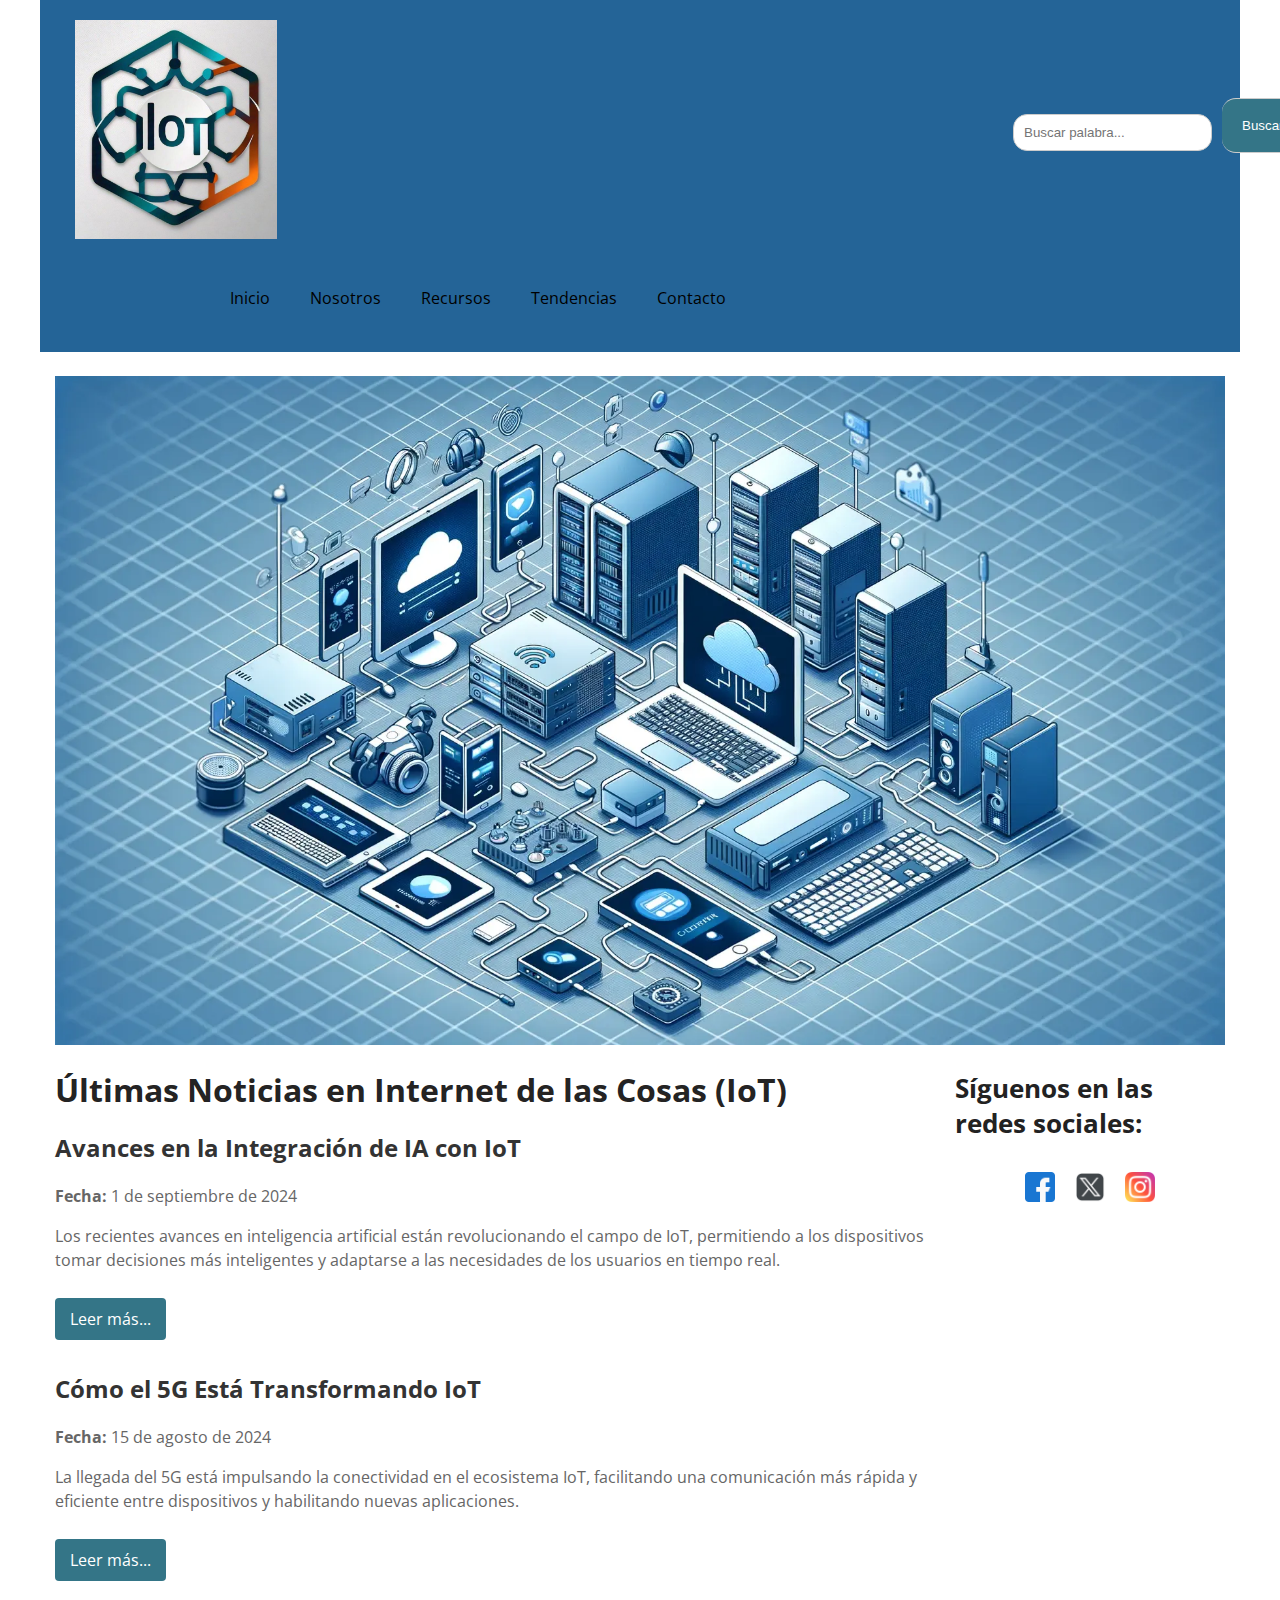
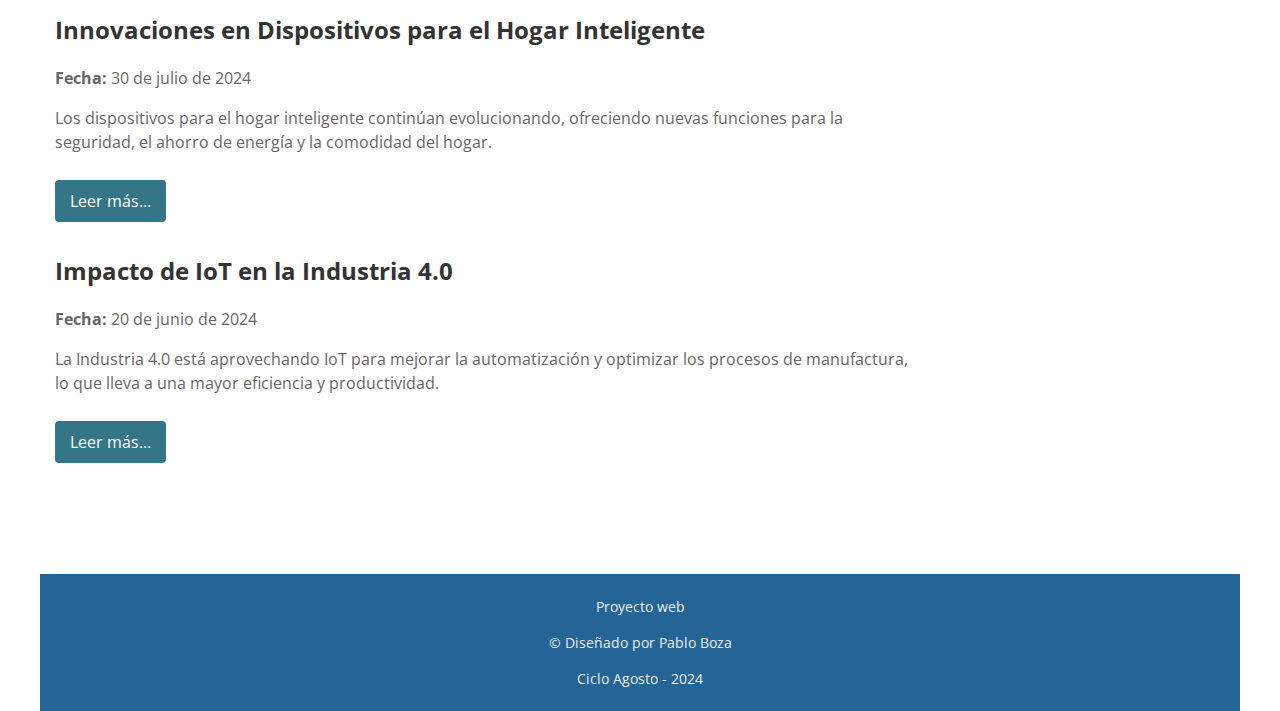
==== tendencia.html @ c2a7af03 "a" ====
<!DOCTYPE html>
<html lang="es">
<head>
    <meta charset="UTF-8">
    <meta name="viewport" content="width=device-width, initial-scale=1.0">
    <title>Proyecto Web</title>
    <link rel="stylesheet" href="css/estilosWeb.css">
    <link rel="stylesheet" type="text/css" href="css/edgrid.css">
</head>
<body class="tendencia-pagina">
    <header class="ed-container">
        <div class="ed-item web-20">
            <a><img src="imagenes/logo_iot.jpeg" alt="Logo IoT"/></a>
        </div>
        <div class="ed-item web-20">
            <form class="search-form">
                <input type="text" name="search" placeholder="Buscar palabra...">
                <button type="submit">Buscar</button>
            </form>
        </div>
        <div class="ed-item web-60">
            <nav>
                <ul class="ed-menu web-horizontal web-main-end">
                    <li><a href="index.html">Inicio</a></li>
                    <li><a href="nosotros.html">Nosotros</a></li>
                    <li><a href="#">Recursos</a>
                        <ul class="ed-menu web-vertical">
                            <li><a href="tecnologias.html">Tecnologías relacionadas</a></li>
                            <li><a href="videos.html">Videos</a></li>
                            <li><a href="informacion.html">Información</a></li>
                        </ul>
                    </li>
                    <li><a href="tendencia.html">Tendencias</a></li>
                    <li><a href="contacto.html">Contacto</a></li>
                </ul>
            </nav>
        </div>
    </header>
    <div id="banner" class="ed-container">
        <div class="ed-item">
            <img src="imagenes/img_iot.jpg" alt="Noticias de IoT">
        </div>
    </div>
    <div class="ed-container">
        <main class="ed-item web-75">
            <h1>Últimas Noticias en Internet de las Cosas (IoT)</h1>

            <article class="noticia">
                <h2>Avances en la Integración de IA con IoT</h2>
                <p><strong>Fecha:</strong> 1 de septiembre de 2024</p>
                <p>Los recientes avances en inteligencia artificial están revolucionando el campo de IoT, permitiendo a los dispositivos tomar decisiones más inteligentes y adaptarse a las necesidades de los usuarios en tiempo real.</p>
                <a href="https://www.forbes.com/sites/moorinsights/2024/08/19/ai-is-iots-killer-app/" target="_blank">Leer más...</a>
            </article>

            <article class="noticia">
                <h2>Cómo el 5G Está Transformando IoT</h2>
                <p><strong>Fecha:</strong> 15 de agosto de 2024</p>
                <p>La llegada del 5G está impulsando la conectividad en el ecosistema IoT, facilitando una comunicación más rápida y eficiente entre dispositivos y habilitando nuevas aplicaciones.</p>
                <a href="https://www.techradar.com/pro/iot-is-set-to-push-5g-connections-into-the-billions" target="_blank">Leer más...</a>
            </article>

            <article class="noticia">
                <h2>Innovaciones en Dispositivos para el Hogar Inteligente</h2>
                <p><strong>Fecha:</strong> 30 de julio de 2024</p>
                <p>Los dispositivos para el hogar inteligente continúan evolucionando, ofreciendo nuevas funciones para la seguridad, el ahorro de energía y la comodidad del hogar.</p>
                <a href="https://www.cnet.com/tech/smart-home/" target="_blank">Leer más...</a>
            </article>

            <article class="noticia">
                <h2>Impacto de IoT en la Industria 4.0</h2>
                <p><strong>Fecha:</strong> 20 de junio de 2024</p>
                <p>La Industria 4.0 está aprovechando IoT para mejorar la automatización y optimizar los procesos de manufactura, lo que lleva a una mayor eficiencia y productividad.</p>
                <a href="https://www.industryweek.com/technology-and-iiot/article/21160497/how-iot-is-driving-industry-40" target="_blank">Leer más...</a>
            </article>

        </main>
        <aside class="ed-item web-25">
            <div class="contenedor-red-social">
                <h2>Síguenos en las redes sociales:</h2>
                <div class="iconos">
                    <a href="https://es-la.facebook.com/" target="_blank">
                        <img src="imagenes/facebook.png" alt="Facebook" class="icono-red-social">
                    </a>
                    <a href="https://twitter.com/" target="_blank">
                        <img src="imagenes/twitter.png" alt="Twitter" class="icono-red-social">
                    </a>
                    <a href="https://www.instagram.com/" target="_blank">
                        <img src="imagenes/instagram.png" alt="Instagram" class="icono-red-social">
                    </a>
                </div>
            </div>
        </aside>
    </div>
    <br>
    <footer class="ed-container">
        <div class="contenido-footer">
            <p>Proyecto web</p>
            <p>&copy; Diseñado por Pablo Boza</p>
            <p>Ciclo Agosto - 2024</p>
        </div>
    </footer>
</body>
</html>
---- css/estilosWeb.css ----
header {
    display: flex;
    justify-content: space-between; /* Distribuye el espacio entre los elementos */
    align-items: center; /* Alinea los elementos verticalmente al centro */
    padding: 20px;
    background: #246497;
    box-sizing: border-box;
    gap: 20px; /* Espacio entre los elementos */
}

/* Área del logo */
header .logo {
    flex: 1; /* Ocupa un espacio proporcional */
}

/* Estilo para la barra de búsqueda */
.search-form {
    display: flex;
    align-items: center;
    width: 100%;
    max-width: 800px; /* Máximo ancho del formulario */
    margin: 0 auto; /* Centra el formulario */
    padding: 0 10px; /* Espacio horizontal interno */
    box-sizing: border-box; /* Incluye padding y border en el tamaño total */
    gap: 10px; /* Espacio entre el campo de búsqueda y el botón */
}

.search-form input[type="text"] {
    flex: 1; /* El campo de texto ocupa el espacio disponible */
    padding: 10px;
    border: 1px solid #ccc;
    border-radius: 14px; /* Bordes redondeados a la izquierda */
    box-sizing: border-box; /* Incluye padding en el tamaño total */
}

.search-form button {
    padding: 10px 20px;
    border: 1px solid #ccc;
    border-left: none; /* Elimina el borde izquierdo para conectar con el input */
    border-radius: 14px; /* Bordes redondeados a la derecha */
    background-color: #347587;
    color: white;
    cursor: pointer;
    box-sizing: border-box; /* Incluye padding en el tamaño total */
}

/* Hover y foco para el botón */
.search-form button:hover,
.search-form button:focus {
    background-color: #213950;
}

/* Área del menú */
header .ed-menu {
    display: flex;
    gap: 10px;
    list-style: none;
    margin: 0;
    padding: 0;
    flex: 1; /* Ocupa un espacio proporcional */
}

/* Estilos para los elementos del menú */
header .ed-menu a {
    padding: 10px 15px;
    text-decoration: none;
    color: #000;
}

header .ed-menu a:hover {
    background: #213950;
    color: #fff;
    transition: all 0.5s ease;
}


nav ul.ed-menu {
    padding-left: 14px;  /* Ajusta según sea necesario */
    margin-left: 0;  /* Asegúrate de que no haya margen negativo */
}


#banner img {
    margin-top: 24px;
    width: 100%;
    height: auto;
}

main h1 {
    color: #242323;
}

aside {
    margin-top: 20px;
}

aside a {
    display: block;
    margin-bottom: 10px;
    color: #242323;
    text-decoration: none;
}

aside a:hover {
    text-decoration: underline;
}

.contenedor-red-social {
    display: grid;
    grid-template-rows: auto auto; /* Una fila para el encabezado y otra para los íconos */
    gap: 10px; /* Espacio entre el encabezado y los íconos */
    align-items: center;
    justify-items: center; /* Alinea los íconos horizontalmente en el centro */
}

.iconos {
    display: grid;
    grid-template-columns: repeat(3, auto); /* Tres columnas para los íconos */
    gap: 20px; /* Espacio entre los íconos */
}

.icono-red-social {
    width: 30px; /* Tamaño de los íconos */
    height: 30px;
    transition: transform 0.3s ease; /* Animación al pasar el mouse */
}

.icono-red-social:hover {
    transform: scale(2); /* Aumenta el tamaño al pasar el mouse */
}

/* Contenedor para las secciones de Ventajas y Desventajas */
.ventajas-riesgos-container {
    display: grid;
    grid-template-columns: 1fr 1fr; /* Dos columnas de igual tamaño */
    gap: 20px; /* Espacio entre las columnas */
    margin-top: 30px;
    text-align: center;
}

/* Estilos específicos para las secciones de Ventajas y Desventajas */
.ventajas-iot,
.desventajas-iot {
    padding: 20px;
    background-color: #458dd9;
    border-radius: 10px;
    margin-bottom: 20px;
}

.ventajas-iot h2,
.desventajas-iot h2 {
    text-align: center;
    margin-bottom: 20px;
    color: white;
}
.ventajas-iot h3,
.desventajas-iot h3 {
    text-align: left;
    color: #2c2a2a;
}

.ventajas-iot p,
.desventajas-iot p {
    color: white;
}

/* Video de introducción */
.video-introduccion h2{
    text-align: center;
}
.video-introduccion iframe {
    max-width: 100%;
    height: auto;
    text-align: center;
}

/*Redirección a la página Contactos*/
.contacto-redireccion a {
    color: #007BFF;
    font-weight: bold;
    text-decoration: none;
}

.contacto-redireccion a:hover {
    text-decoration: underline;
}

/*Pie de página*/
footer {
    background: #246497;
    font-size: .9em;
    color: #eee;
    padding: 1.5em 0;
    margin-top: 4em;

    /* Aplicar Flexbox en el footer */
    display: flex;
    justify-content: center;  /* Centra el contenido horizontalmente */
    align-items: center;      /* Centra el contenido verticalmente */
}

.contenido-footer {
    text-align: center;
}


/* Estilos específicos para el formulario de contacto en contactos.html */
.contactos-pagina .contacto {
    width: 90%;
    max-width: 600px;
    margin-top: 2em;
    margin-left: 40px;
    padding: 20px;
    border-radius: 8px; /* Ajusta el redondeo según prefieras */
    background-color: #c5faf4; /* Fondo claro para el formulario */
    box-shadow: 0 10px 10px rgba(0, 0, 0, 0.1); /* Agrega sombra sutil */
    display: grid; /* Utiliza grid para el diseño del formulario */
    gap: 15px; /* Espacio entre los elementos del formulario */
    align-items: center; /* Alinea verticalmente los elementos */
}

/* Ajusta el ancho de los inputs y textarea para que se adapten al contenedor */
.contactos-pagina .contacto input,
.contactos-pagina .contacto textarea {
    padding: 12px;
    border: 1px solid #ddd;
    border-radius: 8px; /* Bordes redondeados */
    box-sizing: border-box;
    width: 100%; /* Ajusta el ancho al contenedor del formulario */
    max-width: none; /* Evita que el ancho máximo override el 100% */
    margin-bottom: 15px;
    margin-left: 80px;
}

/* Estilo para el botón de enviar */
.contactos-pagina .enviar {
    background: #347587; /* Cambia el color del botón para el formulario de contacto */
    color: #fff;
    text-transform: uppercase;
    line-height: 2.5;
    padding: 12px 1.5em; /* Ajusta el padding del botón */
    border: none;
    border-radius: 24px; /* Redondeo del botón */
    cursor: pointer;
    font-size: 1em;
    width: 100%; /* Ajusta el botón al ancho completo del contenedor */
    box-sizing: border-box; /* Asegura que el padding y borde se incluyan en el ancho total */
    margin: 0 auto; /* Centra el botón horizontalmente */
}

.contactos-pagina .enviar:hover {
    background: #004d66; /* Color del botón al pasar el cursor */
}

.web-vertical {
    float: left;
    text-align: center;
    background: #FAFAFA;
}

/* Estilos específicos para tendencia.html*/

/* Estilos específicos para los artículos de noticias */
.tendencia-pagina .noticia {
    margin-bottom: 2em;
}

.tendencia-pagina .noticia h2 {
    font-size: 1.5em;
    color: #333;
}

.tendencia-pagina .noticia p {
    font-size: 1em;
    color: #666;
}

.tendencia-pagina .noticia a {
    display: inline-block;
    padding: 10px 15px;
    margin-top: 10px;
    color: #fff;
    background-color: #347587; /* Fondo del enlace */
    border-radius: 4px;
    text-decoration: none;
    transition: background-color 0.3s ease;
}

.tendencia-pagina .noticia a:hover {
    background-color: #0056b3; /* Color del fondo al pasar el cursor */
}

/* Estilos para la cuadrícula de videos (GridLayout)*/
.video-pagina .videos-container {
    display: grid;
    grid-template-columns: repeat(3, 1fr); /* Tres columnas */
    gap: 20px; /* Espacio entre los videos */
    margin: 20px;
}

.video-pagina .video-item {
    background: #347587; /* Fondo claro para cada video */
    border-radius: 8px;
    overflow: hidden;
    box-shadow: 0 4px 8px rgba(0, 0, 0, 0.1);
}

.video-pagina .video-item iframe {
    width: 100%;
    height: 200px; /* Ajusta la altura de los videos */
    border: none;
}

.video-pagina .video-item h3 {
    margin: 0;
    padding: 10px;
    background-color: #333;
    color: #fff;
    font-size: 1em;
    text-align: center;
}

/*Para el diseño responsivo*/

/* Para pantallas de 700px o menos */
@media (max-width: 768px) {
 header {
        flex-direction: column;
        gap: 15px;
    }

    .search-form {
        flex-direction: column;
        gap: 10px;
    }

    .search-form input[type="text"],
    .search-form button {
        width: 100%;
        border-radius: 8px;
    }

    .conjunto-red-social {
        grid-template-columns: repeat(2, auto);
        gap: 10px;
    }

    .ventajas-riesgos-container {
        grid-template-columns: 1fr;
        gap: 15px;
    }

    .video-pagina .videos-container {
        grid-template-columns: repeat(2, 1fr);
    }
}

/* Para pantallas de 400px o menos */
@media (max-width: 480px) {
    header {
        flex-direction: column;
        align-items: flex-start;
    }

    .search-form {
        width: 100%;
        margin-bottom: 10px;
    }

    .search-form input[type="text"],
    .search-form button {
        width: 100%;
        border-radius: 8px;
    }

    header .ed-menu {
        flex-direction: column;
        width: 100%;
    }

    header .ed-menu a {
        padding: 12px;
        width: 100%;
        text-align: center;
    }
}
---- css/edgrid.css ----
@charset "UTF-8";
@import url(http://fonts.googleapis.com/css?family=Open+Sans:400,300,700,600,800);
*,
*:before,
*:after {
  box-sizing: border-box; }

body {
  margin: 0;
  font-family: sans-serif; }

img {
  max-width: 100%;
  height: auto; }

a {
  text-decoration: none; }

/*
  GRUPOS Y CAJAS
  ==============
  Los grupos son contenedores para las cajas.
  Las cajas crean las divisiones en el grupo (columnas).
  En ED GRID 1.2. los grupos son containers y las
  cajas son items. Para crear un namespace se usan las
  clases ed-container y ed-item. Se pueden seguir usando
  las clases .grupo y .caja pero se desaconseja (en la v2 desaparecerán)
*/
.grupo,
.ed-container {
  display: -webkit-flex;
  display: -ms-flexbox;
  display: flex;
  -webkit-flex-wrap: wrap;
      -ms-flex-wrap: wrap;
          flex-wrap: wrap;
  max-width: 1200px;
  margin-left: auto;
  margin-right: auto;
  width: 100%; }
  .grupo.total,
  .grupo.full,
  .ed-container.total,
  .ed-container.full {
    max-width: 100%; }

.caja,
.ed-item {
  margin: 0;
  padding-left: 15px;
  padding-right: 15px;
  width: 100%; }

.base-5,
.caja.base-5,
.ed-item.base-5 {
  width: 5%; }

.base-10,
.caja.base-10,
.ed-item.base-10 {
  width: 10%; }

.base-15,
.caja.base-15,
.ed-item.base-15 {
  width: 15%; }

.base-20,
.caja.base-20,
.ed-item.base-20 {
  width: 20%; }

.base-25,
.caja.base-25,
.ed-item.base-25 {
  width: 25%; }

.base-30,
.caja.base-30,
.ed-item.base-30 {
  width: 30%; }

.base-35,
.caja.base-35,
.ed-item.base-35 {
  width: 35%; }

.base-40,
.caja.base-40,
.ed-item.base-40 {
  width: 40%; }

.base-45,
.caja.base-45,
.ed-item.base-45 {
  width: 45%; }

.base-50,
.caja.base-50,
.ed-item.base-50 {
  width: 50%; }

.base-55,
.caja.base-55,
.ed-item.base-55 {
  width: 55%; }

.base-60,
.caja.base-60,
.ed-item.base-60 {
  width: 60%; }

.base-65,
.caja.base-65,
.ed-item.base-65 {
  width: 65%; }

.base-70,
.caja.base-70,
.ed-item.base-70 {
  width: 70%; }

.base-75,
.caja.base-75,
.ed-item.base-75 {
  width: 75%; }

.base-80,
.caja.base-80,
.ed-item.base-80 {
  width: 80%; }

.base-85,
.caja.base-85,
.ed-item.base-85 {
  width: 85%; }

.base-90,
.caja.base-90,
.ed-item.base-90 {
  width: 90%; }

.base-95,
.caja.base-95,
.ed-item.base-95 {
  width: 95%; }

.base-100,
.caja.base-100,
.ed-item.base-100 {
  width: 100%; }

.base-1-3,
.caja.base-1-3,
.ed-item.base-1-3 {
  width: 33.33333%; }

.base-2-3,
.caja.base-2-3,
.ed-item.base-2-3 {
  width: 66.66667%; }

.base-3-3,
.caja.base-3-3,
.ed-item.base-3-3 {
  width: 100%; }

.base-1-6,
.caja.base-1-6,
.ed-item.base-1-6 {
  width: 16.66667%; }

.base-2-6,
.caja.base-2-6,
.ed-item.base-2-6 {
  width: 33.33333%; }

.base-3-6,
.caja.base-3-6,
.ed-item.base-3-6 {
  width: 50%; }

.base-4-6,
.caja.base-4-6,
.ed-item.base-4-6 {
  width: 66.66667%; }

.base-5-6,
.caja.base-5-6,
.ed-item.base-5-6 {
  width: 83.33333%; }

.base-6-6,
.caja.base-6-6,
.ed-item.base-6-6 {
  width: 100%; }

.base-1-8,
.caja.base-1-8,
.ed-item.base-1-8 {
  width: 12.5%; }

.base-2-8,
.caja.base-2-8,
.ed-item.base-2-8 {
  width: 25%; }

.base-3-8,
.caja.base-3-8,
.ed-item.base-3-8 {
  width: 37.5%; }

.base-4-8,
.caja.base-4-8,
.ed-item.base-4-8 {
  width: 50%; }

.base-5-8,
.caja.base-5-8,
.ed-item.base-5-8 {
  width: 62.5%; }

.base-6-8,
.caja.base-6-8,
.ed-item.base-6-8 {
  width: 75%; }

.base-7-8,
.caja.base-7-8,
.ed-item.base-7-8 {
  width: 87.5%; }

.base-8-8,
.caja.base-8-8,
.ed-item.base-8-8 {
  width: 100%; }

@media all and (min-width: 480px) {
  .movil-5,
  .caja.movil-5,
  .ed-item.movil-5 {
    width: 5%; }
  .movil-10,
  .caja.movil-10,
  .ed-item.movil-10 {
    width: 10%; }
  .movil-15,
  .caja.movil-15,
  .ed-item.movil-15 {
    width: 15%; }
  .movil-20,
  .caja.movil-20,
  .ed-item.movil-20 {
    width: 20%; }
  .movil-25,
  .caja.movil-25,
  .ed-item.movil-25 {
    width: 25%; }
  .movil-30,
  .caja.movil-30,
  .ed-item.movil-30 {
    width: 30%; }
  .movil-35,
  .caja.movil-35,
  .ed-item.movil-35 {
    width: 35%; }
  .movil-40,
  .caja.movil-40,
  .ed-item.movil-40 {
    width: 40%; }
  .movil-45,
  .caja.movil-45,
  .ed-item.movil-45 {
    width: 45%; }
  .movil-50,
  .caja.movil-50,
  .ed-item.movil-50 {
    width: 50%; }
  .movil-55,
  .caja.movil-55,
  .ed-item.movil-55 {
    width: 55%; }
  .movil-60,
  .caja.movil-60,
  .ed-item.movil-60 {
    width: 60%; }
  .movil-65,
  .caja.movil-65,
  .ed-item.movil-65 {
    width: 65%; }
  .movil-70,
  .caja.movil-70,
  .ed-item.movil-70 {
    width: 70%; }
  .movil-75,
  .caja.movil-75,
  .ed-item.movil-75 {
    width: 75%; }
  .movil-80,
  .caja.movil-80,
  .ed-item.movil-80 {
    width: 80%; }
  .movil-85,
  .caja.movil-85,
  .ed-item.movil-85 {
    width: 85%; }
  .movil-90,
  .caja.movil-90,
  .ed-item.movil-90 {
    width: 90%; }
  .movil-95,
  .caja.movil-95,
  .ed-item.movil-95 {
    width: 95%; }
  .movil-100,
  .caja.movil-100,
  .ed-item.movil-100 {
    width: 100%; }
  .movil-1-3,
  .caja.movil-1-3,
  .ed-item.movil-1-3 {
    width: 33.33333%; }
  .movil-2-3,
  .caja.movil-2-3,
  .ed-item.movil-2-3 {
    width: 66.66667%; }
  .movil-3-3,
  .caja.movil-3-3,
  .ed-item.movil-3-3 {
    width: 100%; }
  .movil-1-6,
  .caja.movil-1-6,
  .ed-item.movil-1-6 {
    width: 16.66667%; }
  .movil-2-6,
  .caja.movil-2-6,
  .ed-item.movil-2-6 {
    width: 33.33333%; }
  .movil-3-6,
  .caja.movil-3-6,
  .ed-item.movil-3-6 {
    width: 50%; }
  .movil-4-6,
  .caja.movil-4-6,
  .ed-item.movil-4-6 {
    width: 66.66667%; }
  .movil-5-6,
  .caja.movil-5-6,
  .ed-item.movil-5-6 {
    width: 83.33333%; }
  .movil-6-6,
  .caja.movil-6-6,
  .ed-item.movil-6-6 {
    width: 100%; }
  .movil-1-8,
  .caja.movil-1-8,
  .ed-item.movil-1-8 {
    width: 12.5%; }
  .movil-2-8,
  .caja.movil-2-8,
  .ed-item.movil-2-8 {
    width: 25%; }
  .movil-3-8,
  .caja.movil-3-8,
  .ed-item.movil-3-8 {
    width: 37.5%; }
  .movil-4-8,
  .caja.movil-4-8,
  .ed-item.movil-4-8 {
    width: 50%; }
  .movil-5-8,
  .caja.movil-5-8,
  .ed-item.movil-5-8 {
    width: 62.5%; }
  .movil-6-8,
  .caja.movil-6-8,
  .ed-item.movil-6-8 {
    width: 75%; }
  .movil-7-8,
  .caja.movil-7-8,
  .ed-item.movil-7-8 {
    width: 87.5%; }
  .movil-8-8,
  .caja.movil-8-8,
  .ed-item.movil-8-8 {
    width: 100%; } }

@media all and (min-width: 768px) {
  .tablet-5,
  .caja.tablet-5,
  .ed-item.tablet-5 {
    width: 5%; }
  .tablet-10,
  .caja.tablet-10,
  .ed-item.tablet-10 {
    width: 10%; }
  .tablet-15,
  .caja.tablet-15,
  .ed-item.tablet-15 {
    width: 15%; }
  .tablet-20,
  .caja.tablet-20,
  .ed-item.tablet-20 {
    width: 20%; }
  .tablet-25,
  .caja.tablet-25,
  .ed-item.tablet-25 {
    width: 25%; }
  .tablet-30,
  .caja.tablet-30,
  .ed-item.tablet-30 {
    width: 30%; }
  .tablet-35,
  .caja.tablet-35,
  .ed-item.tablet-35 {
    width: 35%; }
  .tablet-40,
  .caja.tablet-40,
  .ed-item.tablet-40 {
    width: 40%; }
  .tablet-45,
  .caja.tablet-45,
  .ed-item.tablet-45 {
    width: 45%; }
  .tablet-50,
  .caja.tablet-50,
  .ed-item.tablet-50 {
    width: 50%; }
  .tablet-55,
  .caja.tablet-55,
  .ed-item.tablet-55 {
    width: 55%; }
  .tablet-60,
  .caja.tablet-60,
  .ed-item.tablet-60 {
    width: 60%; }
  .tablet-65,
  .caja.tablet-65,
  .ed-item.tablet-65 {
    width: 65%; }
  .tablet-70,
  .caja.tablet-70,
  .ed-item.tablet-70 {
    width: 70%; }
  .tablet-75,
  .caja.tablet-75,
  .ed-item.tablet-75 {
    width: 75%; }
  .tablet-80,
  .caja.tablet-80,
  .ed-item.tablet-80 {
    width: 80%; }
  .tablet-85,
  .caja.tablet-85,
  .ed-item.tablet-85 {
    width: 85%; }
  .tablet-90,
  .caja.tablet-90,
  .ed-item.tablet-90 {
    width: 90%; }
  .tablet-95,
  .caja.tablet-95,
  .ed-item.tablet-95 {
    width: 95%; }
  .tablet-100,
  .caja.tablet-100,
  .ed-item.tablet-100 {
    width: 100%; }
  .tablet-1-3,
  .caja.tablet-1-3,
  .ed-item.tablet-1-3 {
    width: 33.33333%; }
  .tablet-2-3,
  .caja.tablet-2-3,
  .ed-item.tablet-2-3 {
    width: 66.66667%; }
  .tablet-3-3,
  .caja.tablet-3-3,
  .ed-item.tablet-3-3 {
    width: 100%; }
  .tablet-1-6,
  .caja.tablet-1-6,
  .ed-item.tablet-1-6 {
    width: 16.66667%; }
  .tablet-2-6,
  .caja.tablet-2-6,
  .ed-item.tablet-2-6 {
    width: 33.33333%; }
  .tablet-3-6,
  .caja.tablet-3-6,
  .ed-item.tablet-3-6 {
    width: 50%; }
  .tablet-4-6,
  .caja.tablet-4-6,
  .ed-item.tablet-4-6 {
    width: 66.66667%; }
  .tablet-5-6,
  .caja.tablet-5-6,
  .ed-item.tablet-5-6 {
    width: 83.33333%; }
  .tablet-6-6,
  .caja.tablet-6-6,
  .ed-item.tablet-6-6 {
    width: 100%; }
  .tablet-1-8,
  .caja.tablet-1-8,
  .ed-item.tablet-1-8 {
    width: 12.5%; }
  .tablet-2-8,
  .caja.tablet-2-8,
  .ed-item.tablet-2-8 {
    width: 25%; }
  .tablet-3-8,
  .caja.tablet-3-8,
  .ed-item.tablet-3-8 {
    width: 37.5%; }
  .tablet-4-8,
  .caja.tablet-4-8,
  .ed-item.tablet-4-8 {
    width: 50%; }
  .tablet-5-8,
  .caja.tablet-5-8,
  .ed-item.tablet-5-8 {
    width: 62.5%; }
  .tablet-6-8,
  .caja.tablet-6-8,
  .ed-item.tablet-6-8 {
    width: 75%; }
  .tablet-7-8,
  .caja.tablet-7-8,
  .ed-item.tablet-7-8 {
    width: 87.5%; }
  .tablet-8-8,
  .caja.tablet-8-8,
  .ed-item.tablet-8-8 {
    width: 100%; } }

@media all and (min-width: 1024px) {
  .web-5,
  .caja.web-5,
  .ed-item.web-5 {
    width: 5%; }
  .web-10,
  .caja.web-10,
  .ed-item.web-10 {
    width: 10%; }
  .web-15,
  .caja.web-15,
  .ed-item.web-15 {
    width: 15%; }
  .web-20,
  .caja.web-20,
  .ed-item.web-20 {
    width: 20%; }
  .web-25,
  .caja.web-25,
  .ed-item.web-25 {
    width: 25%; }
  .web-30,
  .caja.web-30,
  .ed-item.web-30 {
    width: 30%; }
  .web-35,
  .caja.web-35,
  .ed-item.web-35 {
    width: 35%; }
  .web-40,
  .caja.web-40,
  .ed-item.web-40 {
    width: 40%; }
  .web-45,
  .caja.web-45,
  .ed-item.web-45 {
    width: 45%; }
  .web-50,
  .caja.web-50,
  .ed-item.web-50 {
    width: 50%; }
  .web-55,
  .caja.web-55,
  .ed-item.web-55 {
    width: 55%; }
  .web-60,
  .caja.web-60,
  .ed-item.web-60 {
    width: 60%; }
  .web-65,
  .caja.web-65,
  .ed-item.web-65 {
    width: 65%; }
  .web-70,
  .caja.web-70,
  .ed-item.web-70 {
    width: 70%; }
  .web-75,
  .caja.web-75,
  .ed-item.web-75 {
    width: 75%; }
  .web-80,
  .caja.web-80,
  .ed-item.web-80 {
    width: 80%; }
  .web-85,
  .caja.web-85,
  .ed-item.web-85 {
    width: 85%; }
  .web-90,
  .caja.web-90,
  .ed-item.web-90 {
    width: 90%; }
  .web-95,
  .caja.web-95,
  .ed-item.web-95 {
    width: 95%; }
  .web-100,
  .caja.web-100,
  .ed-item.web-100 {
    width: 100%; }
  .web-1-3,
  .caja.web-1-3,
  .ed-item.web-1-3 {
    width: 33.33333%; }
  .web-2-3,
  .caja.web-2-3,
  .ed-item.web-2-3 {
    width: 66.66667%; }
  .web-3-3,
  .caja.web-3-3,
  .ed-item.web-3-3 {
    width: 100%; }
  .web-1-6,
  .caja.web-1-6,
  .ed-item.web-1-6 {
    width: 16.66667%; }
  .web-2-6,
  .caja.web-2-6,
  .ed-item.web-2-6 {
    width: 33.33333%; }
  .web-3-6,
  .caja.web-3-6,
  .ed-item.web-3-6 {
    width: 50%; }
  .web-4-6,
  .caja.web-4-6,
  .ed-item.web-4-6 {
    width: 66.66667%; }
  .web-5-6,
  .caja.web-5-6,
  .ed-item.web-5-6 {
    width: 83.33333%; }
  .web-6-6,
  .caja.web-6-6,
  .ed-item.web-6-6 {
    width: 100%; }
  .web-1-8,
  .caja.web-1-8,
  .ed-item.web-1-8 {
    width: 12.5%; }
  .web-2-8,
  .caja.web-2-8,
  .ed-item.web-2-8 {
    width: 25%; }
  .web-3-8,
  .caja.web-3-8,
  .ed-item.web-3-8 {
    width: 37.5%; }
  .web-4-8,
  .caja.web-4-8,
  .ed-item.web-4-8 {
    width: 50%; }
  .web-5-8,
  .caja.web-5-8,
  .ed-item.web-5-8 {
    width: 62.5%; }
  .web-6-8,
  .caja.web-6-8,
  .ed-item.web-6-8 {
    width: 75%; }
  .web-7-8,
  .caja.web-7-8,
  .ed-item.web-7-8 {
    width: 87.5%; }
  .web-8-8,
  .caja.web-8-8,
  .ed-item.web-8-8 {
    width: 100%; } }

@media all and (min-width: 1400px) {
  .hd-5,
  .caja.hd-5,
  .ed-item.hd-5 {
    width: 5%; }
  .hd-10,
  .caja.hd-10,
  .ed-item.hd-10 {
    width: 10%; }
  .hd-15,
  .caja.hd-15,
  .ed-item.hd-15 {
    width: 15%; }
  .hd-20,
  .caja.hd-20,
  .ed-item.hd-20 {
    width: 20%; }
  .hd-25,
  .caja.hd-25,
  .ed-item.hd-25 {
    width: 25%; }
  .hd-30,
  .caja.hd-30,
  .ed-item.hd-30 {
    width: 30%; }
  .hd-35,
  .caja.hd-35,
  .ed-item.hd-35 {
    width: 35%; }
  .hd-40,
  .caja.hd-40,
  .ed-item.hd-40 {
    width: 40%; }
  .hd-45,
  .caja.hd-45,
  .ed-item.hd-45 {
    width: 45%; }
  .hd-50,
  .caja.hd-50,
  .ed-item.hd-50 {
    width: 50%; }
  .hd-55,
  .caja.hd-55,
  .ed-item.hd-55 {
    width: 55%; }
  .hd-60,
  .caja.hd-60,
  .ed-item.hd-60 {
    width: 60%; }
  .hd-65,
  .caja.hd-65,
  .ed-item.hd-65 {
    width: 65%; }
  .hd-70,
  .caja.hd-70,
  .ed-item.hd-70 {
    width: 70%; }
  .hd-75,
  .caja.hd-75,
  .ed-item.hd-75 {
    width: 75%; }
  .hd-80,
  .caja.hd-80,
  .ed-item.hd-80 {
    width: 80%; }
  .hd-85,
  .caja.hd-85,
  .ed-item.hd-85 {
    width: 85%; }
  .hd-90,
  .caja.hd-90,
  .ed-item.hd-90 {
    width: 90%; }
  .hd-95,
  .caja.hd-95,
  .ed-item.hd-95 {
    width: 95%; }
  .hd-100,
  .caja.hd-100,
  .ed-item.hd-100 {
    width: 100%; }
  .hd-1-3,
  .caja.hd-1-3,
  .ed-item.hd-1-3 {
    width: 33.33333%; }
  .hd-2-3,
  .caja.hd-2-3,
  .ed-item.hd-2-3 {
    width: 66.66667%; }
  .hd-3-3,
  .caja.hd-3-3,
  .ed-item.hd-3-3 {
    width: 100%; }
  .hd-1-6,
  .caja.hd-1-6,
  .ed-item.hd-1-6 {
    width: 16.66667%; }
  .hd-2-6,
  .caja.hd-2-6,
  .ed-item.hd-2-6 {
    width: 33.33333%; }
  .hd-3-6,
  .caja.hd-3-6,
  .ed-item.hd-3-6 {
    width: 50%; }
  .hd-4-6,
  .caja.hd-4-6,
  .ed-item.hd-4-6 {
    width: 66.66667%; }
  .hd-5-6,
  .caja.hd-5-6,
  .ed-item.hd-5-6 {
    width: 83.33333%; }
  .hd-6-6,
  .caja.hd-6-6,
  .ed-item.hd-6-6 {
    width: 100%; }
  .hd-1-8,
  .caja.hd-1-8,
  .ed-item.hd-1-8 {
    width: 12.5%; }
  .hd-2-8,
  .caja.hd-2-8,
  .ed-item.hd-2-8 {
    width: 25%; }
  .hd-3-8,
  .caja.hd-3-8,
  .ed-item.hd-3-8 {
    width: 37.5%; }
  .hd-4-8,
  .caja.hd-4-8,
  .ed-item.hd-4-8 {
    width: 50%; }
  .hd-5-8,
  .caja.hd-5-8,
  .ed-item.hd-5-8 {
    width: 62.5%; }
  .hd-6-8,
  .caja.hd-6-8,
  .ed-item.hd-6-8 {
    width: 75%; }
  .hd-7-8,
  .caja.hd-7-8,
  .ed-item.hd-7-8 {
    width: 87.5%; }
  .hd-8-8,
  .caja.hd-8-8,
  .ed-item.hd-8-8 {
    width: 100%; } }

/*ESTILOS PARA DESARROLLO
========================
Añada la clase "desarrollo"
a <body> para tener ayudas al trabajar con ED GRID
*/
body.desarrollo {
  margin: 0 !important; }
  body.desarrollo:before {
    background: steelblue;
    color: #fff;
    font-family: sans-serif;
    font-size: 18px;
    font-weight: bold;
    line-height: 36px;
    text-align: center;
    display: block;
    height: 36px;
    margin-bottom: 30px;
    position: relative;
    z-index: 900; }
  body.desarrollo .grupo,
  body.desarrollo .ed-container {
    padding-top: 22px;
    margin-bottom: 10px;
    outline: 1px solid tomato;
    position: relative; }
    body.desarrollo .grupo .caja,
    body.desarrollo .grupo .ed-item,
    body.desarrollo .ed-container .caja,
    body.desarrollo .ed-container .ed-item {
      position: relative;
      padding-bottom: 22px; }
      body.desarrollo .grupo .caja:nth-child(even),
      body.desarrollo .grupo .ed-item:nth-child(even),
      body.desarrollo .ed-container .caja:nth-child(even),
      body.desarrollo .ed-container .ed-item:nth-child(even) {
        background: rgba(70, 130, 180, 0.2); }
    body.desarrollo .grupo .grupo,
    body.desarrollo .grupo .ed-container,
    body.desarrollo .ed-container .grupo,
    body.desarrollo .ed-container .ed-container {
      margin-bottom: 0; }

.desarrollo .grupo:before,
.desarrollo .ed-container:before,
.desarrollo .grupo .caja:after,
.desarrollo .ed-container .ed-item:after {
  content: attr(class);
  font-style: italic;
  font-size: 12px;
  font-weight: normal;
  padding: 0 5px;
  z-index: 1;
  bottom: 0;
  right: 0;
  position: absolute;
  display: table;
  width: 100%;
  height: 22px;
  line-height: 22px; }

.desarrollo .grupo:before,
.desarrollo .ed-container:before {
  background: rgba(255, 99, 71, 0.3);
  color: tomato;
  top: 0;
  left: 0;
  width: 100%; }

.desarrollo .caja:after,
.desarrollo .ed-item:after {
  background: rgba(70, 130, 180, 0.2);
  color: steelblue; }

.desarrollo .caja.total:after,
.desarrollo .ed-item.total:after {
  background: rgba(27, 50, 70, 0.3); }

body.desarrollo:before {
  content: "ED-GRID: Tamaño base"; }

@media screen and (min-width: 480px) {
  body.desarrollo:before {
    content: "ED-GRID: Tamaño movil, desde 480px"; } }

@media screen and (min-width: 768px) {
  body.desarrollo:before {
    content: "ED-GRID: Tamaño tablet, desde 768px"; } }

@media screen and (min-width: 1024px) {
  body.desarrollo:before {
    content: "ED-GRID: Tamaño web, desde 1024px"; } }

@media screen and (min-width: 1400px) {
  body.desarrollo:before {
    content: "ED-GRID: Tamaño hd, desde 1400px"; } }

.grupo.demostrar,
.ed-container.demostrar {
  outline: 1px solid tomato;
  margin: 1em auto; }
  .grupo.demostrar > .caja,
  .grupo.demostrar > .ed-item,
  .ed-container.demostrar > .caja,
  .ed-container.demostrar > .ed-item {
    background: #eee;
    box-shadow: 0 0 0 1px steelblue;
    padding-top: 1em;
    padding-bottom: 1em; }
    .grupo.demostrar > .caja p,
    .grupo.demostrar > .ed-item p,
    .ed-container.demostrar > .caja p,
    .ed-container.demostrar > .ed-item p {
      margin-bottom: 0; }
    .grupo.demostrar > .caja:nth-child(odd),
    .grupo.demostrar > .ed-item:nth-child(odd),
    .ed-container.demostrar > .caja:nth-child(odd),
    .ed-container.demostrar > .ed-item:nth-child(odd) {
      background: #ddd; }

@media screen and (max-width: 479px) {
  .desde-movil,
  .from-movil {
    display: none !important; } }

@media screen and (max-width: 767px) {
  .desde-tablet,
  .from-tablet {
    display: none !important; } }

@media screen and (max-width: 1023px) {
  .desde-web,
  .from-web {
    display: none !important; } }

@media screen and (max-width: 1399px) {
  .desde-hd,
  .from-hd {
    display: none !important; } }

@media screen and (min-width: 480px) {
  .hasta-movil,
  .to-movil {
    display: none !important; } }

@media screen and (min-width: 768px) {
  .hasta-tablet,
  .to-tablet {
    display: none !important; } }

@media screen and (min-width: 1024px) {
  .hasta-web,
  .to-web {
    display: none !important; } }

@media screen and (min-width: 1400px) {
  .hasta-hd,
  .to-hd {
    display: none !important; } }

.centro,
.centrar,
.center {
  display: block;
  clear: both;
  margin-right: auto !important;
  margin-left: auto !important; }

.left,
.izquierda {
  float: left; }

.right,
.derecha {
  float: right; }

.total,
.full {
  width: 100%;
  clear: both; }

.centrar-texto,
.center-text,
.text-center {
  text-align: center; }

.izquierda-texto,
.izquierda-contenido {
  text-align: left; }

.derecha-texto,
.derecha-contenido {
  text-align: right; }

.circulo,
.circle {
  border-radius: 50%; }

.limpiar:before,
.limpiar:after,
.clearfix:before, .clearfix:after {
  content: "";
  display: table;
  width: 100%;
  clear: both; }

/*NO PADDING
===========
class="no-padding" al grupo, le da padding cero a todas sus cajas.
class="no-padding" a la caja le da padding cero solo a ella
*/
.no-padding.grupo > .caja,
.no-padding.ed-container > .ed-item,
.caja.no-padding,
.ed-item.no-padding {
  padding-left: 0 !important;
  padding-right: 0 !important; }

/* Controlar el padding*/
.padding {
  padding-left: 15px;
  padding-right: 15px; }

.padding-2 {
  padding-left: 30px;
  padding-right: 30px; }

.padding-3 {
  padding-left: 45px;
  padding-right: 45px; }

[class^="icon-"]:before,
[class*=" icon-"]:before {
  position: relative;
  top: .15em;
  display: inline-block; }

.espacio:before {
  margin-right: .3em; }

.ed-video {
  height: 0;
  overflow: hidden;
  padding-bottom: 56.25%;
  position: relative; }
  .ed-video > iframe,
  .ed-video > object,
  .ed-video > video {
    position: absolute;
    top: 0;
    left: 0;
    width: 100%;
    height: 100%; }

.ed-menu, .ed-menu ul {
  margin-top: 0;
  margin-bottom: 0;
  padding-left: 0;
  list-style: none; }

.ed-menu li {
  position: relative; }

.ed-menu ul {
  position: absolute;
  display: none; }

.ed-menu a {
  display: block;
  width: 100%;
  line-height: 3em;
  padding: 0 1em; }

.ed-menu.default, .ed-menu.nav-bar {
  background: #eee; }
  .ed-menu.default li, .ed-menu.nav-bar li {
    -webkit-flex: 1;
        -ms-flex: 1;
            flex: 1; }
    .ed-menu.default li:hover, .ed-menu.nav-bar li:hover {
      background: rgba(0, 0, 0, 0.1); }
  .ed-menu.default ul, .ed-menu.nav-bar ul {
    background: #e1e1e1; }
  .ed-menu.default a, .ed-menu.nav-bar a {
    color: #666; }

.ed-menu.nav-bar {
  border: 1px solid rgba(0, 0, 0, 0.1); }
  .ed-menu.nav-bar li {
    border-bottom: 1px solid rgba(0, 0, 0, 0.1); }
    .ed-menu.nav-bar li:last-child {
      border-right: none; }
  .ed-menu.nav-bar ul {
    border: 1px solid rgba(0, 0, 0, 0.1); }
    .ed-menu.nav-bar ul li {
      border-bottom: 1px solid rgba(0, 0, 0, 0.1); }
      .ed-menu.nav-bar ul li:last-child {
        border-bottom: none; }

.ed-menu.button-bar li {
  margin-bottom: .5em;
  margin-right: .5em; }

.ed-menu.button-bar a {
  border: 1px solid rgba(0, 0, 0, 0.1);
  display: block;
  background: #eee;
  line-height: 2.5em;
  margin-right: .5em;
  padding: 0 1.5em;
  border-radius: 4px;
  color: #666; }
  .ed-menu.button-bar a:hover {
    background: rgba(0, 0, 0, 0.1); }

@media screen and (min-width: 768px) {
  .tablet-horizontal {
    display: -webkit-flex;
    display: -ms-flexbox;
    display: flex;
    -webkit-flex-wrap: wrap;
        -ms-flex-wrap: wrap;
            flex-wrap: wrap;
    -webkit-align-items: center;
        -ms-flex-align: center;
            align-items: center; }
    .tablet-horizontal.nav-bar > li {
      border-right: 1px solid rgba(0, 0, 0, 0.1);
      border-bottom: none; }
    .tablet-horizontal a {
      text-align: center; }
    .tablet-horizontal ul {
      position: absolute;
      top: 100%;
      min-width: 10em; }
      .tablet-horizontal ul ul {
        top: 0;
        left: 100%; }
    .tablet-horizontal li:hover > ul {
      display: block; } }

@media screen and (min-width: 1024px) {
  .web-horizontal {
    display: -webkit-flex;
    display: -ms-flexbox;
    display: flex;
    -webkit-flex-wrap: wrap;
        -ms-flex-wrap: wrap;
            flex-wrap: wrap;
    -webkit-align-items: center;
        -ms-flex-align: center;
            align-items: center; }
    .web-horizontal.nav-bar > li {
      border-right: 1px solid rgba(0, 0, 0, 0.1);
      border-bottom: none; }
    .web-horizontal a {
      text-align: center; }
    .web-horizontal ul {
      position: absolute;
      top: 100%;
      min-width: 10em; }
      .web-horizontal ul ul {
        top: 0;
        left: 100%; }
    .web-horizontal li:hover > ul {
      display: block; } }

@font-face {
  font-family: "ed-grid";
  src: url("../fonts/ed-grid.eot");
  src: url("../fonts/ed-grid.eot?#iefix") format("embedded-opentype"), url("../fonts/ed-grid.woff") format("woff"), url("../fonts/ed-grid.ttf") format("truetype"), url("../fonts/ed-grid.svg#ed-grid") format("svg");
  font-weight: normal;
  font-style: normal; }

[data-icon]:before {
  font-family: "ed-grid", sans-serif !important;
  content: attr(data-icon);
  font-style: normal !important;
  font-weight: normal !important;
  font-variant: normal !important;
  text-transform: none !important;
  speak: none;
  line-height: 1;
  -webkit-font-smoothing: antialiased; }

[class^="icon-"]:before,
[class*=" icon-"]:before {
  font-family: "ed-grid",sans-serif !important;
  font-style: normal !important;
  font-weight: normal !important;
  font-variant: normal !important;
  text-transform: none !important;
  speak: none;
  line-height: 1;
  -webkit-font-smoothing: antialiased; }

.icon-youtube:before {
  content: "a"; }

.icon-twitter:before {
  content: "b"; }

.icon-facebook:before {
  content: "c"; }

.icon-linkedin:before {
  content: "d"; }

.icon-pinterest:before {
  content: "e"; }

.icon-instagram:before {
  content: "f"; }

.icon-rss:before {
  content: "g"; }

.icon-github:before {
  content: "h"; }

.icon-izquierda:before {
  content: "i"; }

.icon-derecha:before {
  content: "j"; }

.icon-arriba:before {
  content: "k"; }

.icon-abajo:before {
  content: "l"; }

.icon-triangulo-izquierda:before {
  content: "m"; }

.icon-triangulo-derecha:before {
  content: "n"; }

.icon-triangulo-arriba:before {
  content: "p"; }

.icon-aceptar:before {
  content: "q"; }

.icon-triangulo-abajo:before {
  content: "o"; }

.icon-telefono:before {
  content: "r"; }

.icon-android:before {
  content: "s"; }

.icon-apple:before {
  content: "t"; }

.icon-bitcoin:before {
  content: "u"; }

.icon-fecha:before {
  content: "v"; }

.icon-camara:before {
  content: "w"; }

.icon-tarjeta:before {
  content: "x"; }

.icon-pin:before {
  content: "y"; }

.icon-cerrar:before {
  content: "z"; }

.icon-whatsapp:before {
  content: "A"; }

.icon-vimeo:before {
  content: "B"; }

.icon-menu:before {
  content: "C"; }

.icon-menu-secundario:before {
  content: "D"; }

.icon-correo:before {
  content: "E"; }

.icon-ed:before {
  content: "F"; }

.icon-google-plus:before {
  content: "G"; }

.icon-carrito:before {
  content: "H"; }

.icon-usuario:before {
  content: "I"; }

.icon-enlace:before {
  content: "J"; }

.icon-portafolio:before {
  content: "K"; }

.icon-mastercard:before {
  content: "L"; }

.icon-paypal:before {
  content: "M"; }

.icon-visa:before {
  content: "N"; }

.icon-buscar:before {
  content: "O"; }

@media screen and (min-width: 480px) {
  .movil-order-1 {
    -webkit-order: 1;
        -ms-flex-order: 1;
            order: 1; }
  .movil-order-2 {
    -webkit-order: 2;
        -ms-flex-order: 2;
            order: 2; }
  .movil-order-3 {
    -webkit-order: 3;
        -ms-flex-order: 3;
            order: 3; }
  .movil-order-4 {
    -webkit-order: 4;
        -ms-flex-order: 4;
            order: 4; }
  .movil-order-5 {
    -webkit-order: 5;
        -ms-flex-order: 5;
            order: 5; }
  .movil-order-6 {
    -webkit-order: 6;
        -ms-flex-order: 6;
            order: 6; }
  .movil-order-7 {
    -webkit-order: 7;
        -ms-flex-order: 7;
            order: 7; }
  .movil-order-8 {
    -webkit-order: 8;
        -ms-flex-order: 8;
            order: 8; }
  .movil-order-9 {
    -webkit-order: 9;
        -ms-flex-order: 9;
            order: 9; }
  .movil-order-10 {
    -webkit-order: 10;
        -ms-flex-order: 10;
            order: 10; } }

@media screen and (min-width: 768px) {
  .tablet-order-1 {
    -webkit-order: 1;
        -ms-flex-order: 1;
            order: 1; }
  .tablet-order-2 {
    -webkit-order: 2;
        -ms-flex-order: 2;
            order: 2; }
  .tablet-order-3 {
    -webkit-order: 3;
        -ms-flex-order: 3;
            order: 3; }
  .tablet-order-4 {
    -webkit-order: 4;
        -ms-flex-order: 4;
            order: 4; }
  .tablet-order-5 {
    -webkit-order: 5;
        -ms-flex-order: 5;
            order: 5; }
  .tablet-order-6 {
    -webkit-order: 6;
        -ms-flex-order: 6;
            order: 6; }
  .tablet-order-7 {
    -webkit-order: 7;
        -ms-flex-order: 7;
            order: 7; }
  .tablet-order-8 {
    -webkit-order: 8;
        -ms-flex-order: 8;
            order: 8; }
  .tablet-order-9 {
    -webkit-order: 9;
        -ms-flex-order: 9;
            order: 9; }
  .tablet-order-10 {
    -webkit-order: 10;
        -ms-flex-order: 10;
            order: 10; } }

@media screen and (min-width: 1024px) {
  .web-order-1 {
    -webkit-order: 1;
        -ms-flex-order: 1;
            order: 1; }
  .web-order-2 {
    -webkit-order: 2;
        -ms-flex-order: 2;
            order: 2; }
  .web-order-3 {
    -webkit-order: 3;
        -ms-flex-order: 3;
            order: 3; }
  .web-order-4 {
    -webkit-order: 4;
        -ms-flex-order: 4;
            order: 4; }
  .web-order-5 {
    -webkit-order: 5;
        -ms-flex-order: 5;
            order: 5; }
  .web-order-6 {
    -webkit-order: 6;
        -ms-flex-order: 6;
            order: 6; }
  .web-order-7 {
    -webkit-order: 7;
        -ms-flex-order: 7;
            order: 7; }
  .web-order-8 {
    -webkit-order: 8;
        -ms-flex-order: 8;
            order: 8; }
  .web-order-9 {
    -webkit-order: 9;
        -ms-flex-order: 9;
            order: 9; }
  .web-order-10 {
    -webkit-order: 10;
        -ms-flex-order: 10;
            order: 10; } }

@media screen and (min-width: 1400px) {
  .hd-order-1 {
    -webkit-order: 1;
        -ms-flex-order: 1;
            order: 1; }
  .hd-order-2 {
    -webkit-order: 2;
        -ms-flex-order: 2;
            order: 2; }
  .hd-order-3 {
    -webkit-order: 3;
        -ms-flex-order: 3;
            order: 3; }
  .hd-order-4 {
    -webkit-order: 4;
        -ms-flex-order: 4;
            order: 4; }
  .hd-order-5 {
    -webkit-order: 5;
        -ms-flex-order: 5;
            order: 5; }
  .hd-order-6 {
    -webkit-order: 6;
        -ms-flex-order: 6;
            order: 6; }
  .hd-order-7 {
    -webkit-order: 7;
        -ms-flex-order: 7;
            order: 7; }
  .hd-order-8 {
    -webkit-order: 8;
        -ms-flex-order: 8;
            order: 8; }
  .hd-order-9 {
    -webkit-order: 9;
        -ms-flex-order: 9;
            order: 9; }
  .hd-order-10 {
    -webkit-order: 10;
        -ms-flex-order: 10;
            order: 10; } }

.justify {
  -webkit-justify-content: space-between;
      -ms-flex-pack: justify;
          justify-content: space-between;
  display: -webkit-flex;
  display: -ms-flexbox;
  display: flex;
  -webkit-flex-wrap: wrap;
      -ms-flex-wrap: wrap;
          flex-wrap: wrap; }

@media all and (min-width: 480px) {
  .movil-justify {
    -webkit-justify-content: space-between;
        -ms-flex-pack: justify;
            justify-content: space-between;
    display: -webkit-flex;
    display: -ms-flexbox;
    display: flex;
    -webkit-flex-wrap: wrap;
        -ms-flex-wrap: wrap;
            flex-wrap: wrap; } }

@media all and (min-width: 768px) {
  .tablet-justify {
    -webkit-justify-content: space-between;
        -ms-flex-pack: justify;
            justify-content: space-between;
    display: -webkit-flex;
    display: -ms-flexbox;
    display: flex;
    -webkit-flex-wrap: wrap;
        -ms-flex-wrap: wrap;
            flex-wrap: wrap; } }

@media all and (min-width: 1024px) {
  .web-justify {
    -webkit-justify-content: space-between;
        -ms-flex-pack: justify;
            justify-content: space-between;
    display: -webkit-flex;
    display: -ms-flexbox;
    display: flex;
    -webkit-flex-wrap: wrap;
        -ms-flex-wrap: wrap;
            flex-wrap: wrap; } }

@media all and (min-width: 1400px) {
  .hd-justify {
    -webkit-justify-content: space-between;
        -ms-flex-pack: justify;
            justify-content: space-between;
    display: -webkit-flex;
    display: -ms-flexbox;
    display: flex;
    -webkit-flex-wrap: wrap;
        -ms-flex-wrap: wrap;
            flex-wrap: wrap; } }

.distribute,
.distributed {
  -webkit-justify-content: space-around;
      -ms-flex-pack: distribute;
          justify-content: space-around;
  display: -webkit-flex;
  display: -ms-flexbox;
  display: flex;
  -webkit-flex-wrap: wrap;
      -ms-flex-wrap: wrap;
          flex-wrap: wrap; }

@media all and (min-width: 480px) {
  .movil-distribute,
  .movil-distributed {
    -webkit-justify-content: space-around;
        -ms-flex-pack: distribute;
            justify-content: space-around;
    display: -webkit-flex;
    display: -ms-flexbox;
    display: flex;
    -webkit-flex-wrap: wrap;
        -ms-flex-wrap: wrap;
            flex-wrap: wrap; } }

@media all and (min-width: 768px) {
  .tablet-distribute,
  .tablet-distributed {
    -webkit-justify-content: space-around;
        -ms-flex-pack: distribute;
            justify-content: space-around;
    display: -webkit-flex;
    display: -ms-flexbox;
    display: flex;
    -webkit-flex-wrap: wrap;
        -ms-flex-wrap: wrap;
            flex-wrap: wrap; } }

@media all and (min-width: 1024px) {
  .web-distribute,
  .web-distributed {
    -webkit-justify-content: space-around;
        -ms-flex-pack: distribute;
            justify-content: space-around;
    display: -webkit-flex;
    display: -ms-flexbox;
    display: flex;
    -webkit-flex-wrap: wrap;
        -ms-flex-wrap: wrap;
            flex-wrap: wrap; } }

@media all and (min-width: 1400px) {
  .hd-distribute,
  .hd-distributed {
    -webkit-justify-content: space-around;
        -ms-flex-pack: distribute;
            justify-content: space-around;
    display: -webkit-flex;
    display: -ms-flexbox;
    display: flex;
    -webkit-flex-wrap: wrap;
        -ms-flex-wrap: wrap;
            flex-wrap: wrap; } }

.main-center {
  -webkit-justify-content: center;
      -ms-flex-pack: center;
          justify-content: center;
  display: -webkit-flex;
  display: -ms-flexbox;
  display: flex;
  -webkit-flex-wrap: wrap;
      -ms-flex-wrap: wrap;
          flex-wrap: wrap; }

@media all and (min-width: 480px) {
  .movil-main-center {
    -webkit-justify-content: center;
        -ms-flex-pack: center;
            justify-content: center;
    display: -webkit-flex;
    display: -ms-flexbox;
    display: flex;
    -webkit-flex-wrap: wrap;
        -ms-flex-wrap: wrap;
            flex-wrap: wrap; } }

@media all and (min-width: 768px) {
  .tablet-main-center {
    -webkit-justify-content: center;
        -ms-flex-pack: center;
            justify-content: center;
    display: -webkit-flex;
    display: -ms-flexbox;
    display: flex;
    -webkit-flex-wrap: wrap;
        -ms-flex-wrap: wrap;
            flex-wrap: wrap; } }

@media all and (min-width: 1024px) {
  .web-main-center {
    -webkit-justify-content: center;
        -ms-flex-pack: center;
            justify-content: center;
    display: -webkit-flex;
    display: -ms-flexbox;
    display: flex;
    -webkit-flex-wrap: wrap;
        -ms-flex-wrap: wrap;
            flex-wrap: wrap; } }

@media all and (min-width: 1400px) {
  .hd-main-center {
    -webkit-justify-content: center;
        -ms-flex-pack: center;
            justify-content: center;
    display: -webkit-flex;
    display: -ms-flexbox;
    display: flex;
    -webkit-flex-wrap: wrap;
        -ms-flex-wrap: wrap;
            flex-wrap: wrap; } }

.main-start {
  -webkit-justify-content: flex-start;
      -ms-flex-pack: start;
          justify-content: flex-start;
  display: -webkit-flex;
  display: -ms-flexbox;
  display: flex;
  -webkit-flex-wrap: wrap;
      -ms-flex-wrap: wrap;
          flex-wrap: wrap; }

@media all and (min-width: 480px) {
  .movil-main-start {
    -webkit-justify-content: flex-start;
        -ms-flex-pack: start;
            justify-content: flex-start;
    display: -webkit-flex;
    display: -ms-flexbox;
    display: flex;
    -webkit-flex-wrap: wrap;
        -ms-flex-wrap: wrap;
            flex-wrap: wrap; } }

@media all and (min-width: 768px) {
  .tablet-main-start {
    -webkit-justify-content: flex-start;
        -ms-flex-pack: start;
            justify-content: flex-start;
    display: -webkit-flex;
    display: -ms-flexbox;
    display: flex;
    -webkit-flex-wrap: wrap;
        -ms-flex-wrap: wrap;
            flex-wrap: wrap; } }

@media all and (min-width: 1024px) {
  .web-main-start {
    -webkit-justify-content: flex-start;
        -ms-flex-pack: start;
            justify-content: flex-start;
    display: -webkit-flex;
    display: -ms-flexbox;
    display: flex;
    -webkit-flex-wrap: wrap;
        -ms-flex-wrap: wrap;
            flex-wrap: wrap; } }

@media all and (min-width: 1400px) {
  .hd-main-start {
    -webkit-justify-content: flex-start;
        -ms-flex-pack: start;
            justify-content: flex-start;
    display: -webkit-flex;
    display: -ms-flexbox;
    display: flex;
    -webkit-flex-wrap: wrap;
        -ms-flex-wrap: wrap;
            flex-wrap: wrap; } }

.main-end {
  -webkit-justify-content: flex-end;
      -ms-flex-pack: end;
          justify-content: flex-end;
  display: -webkit-flex;
  display: -ms-flexbox;
  display: flex;
  -webkit-flex-wrap: wrap;
      -ms-flex-wrap: wrap;
          flex-wrap: wrap; }

@media all and (min-width: 480px) {
  .movil-main-end {
    -webkit-justify-content: flex-end;
        -ms-flex-pack: end;
            justify-content: flex-end;
    display: -webkit-flex;
    display: -ms-flexbox;
    display: flex;
    -webkit-flex-wrap: wrap;
        -ms-flex-wrap: wrap;
            flex-wrap: wrap; } }

@media all and (min-width: 768px) {
  .tablet-main-end {
    -webkit-justify-content: flex-end;
        -ms-flex-pack: end;
            justify-content: flex-end;
    display: -webkit-flex;
    display: -ms-flexbox;
    display: flex;
    -webkit-flex-wrap: wrap;
        -ms-flex-wrap: wrap;
            flex-wrap: wrap; } }

@media all and (min-width: 1024px) {
  .web-main-end {
    -webkit-justify-content: flex-end;
        -ms-flex-pack: end;
            justify-content: flex-end;
    display: -webkit-flex;
    display: -ms-flexbox;
    display: flex;
    -webkit-flex-wrap: wrap;
        -ms-flex-wrap: wrap;
            flex-wrap: wrap; } }

@media all and (min-width: 1400px) {
  .hd-main-end {
    -webkit-justify-content: flex-end;
        -ms-flex-pack: end;
            justify-content: flex-end;
    display: -webkit-flex;
    display: -ms-flexbox;
    display: flex;
    -webkit-flex-wrap: wrap;
        -ms-flex-wrap: wrap;
            flex-wrap: wrap; } }

.cross-start {
  -webkit-align-items: flex-start;
      -ms-flex-align: start;
          align-items: flex-start;
  -webkit-align-content: flex-start;
      -ms-flex-line-pack: start;
          align-content: flex-start;
  display: -webkit-flex;
  display: -ms-flexbox;
  display: flex;
  -webkit-flex-wrap: wrap;
      -ms-flex-wrap: wrap;
          flex-wrap: wrap; }

@media all and (min-width: 480px) {
  .movil-cross-start {
    -webkit-align-items: flex-start;
        -ms-flex-align: start;
            align-items: flex-start;
    -webkit-align-content: flex-start;
        -ms-flex-line-pack: start;
            align-content: flex-start;
    display: -webkit-flex;
    display: -ms-flexbox;
    display: flex;
    -webkit-flex-wrap: wrap;
        -ms-flex-wrap: wrap;
            flex-wrap: wrap; } }

@media all and (min-width: 768px) {
  .tablet-cross-start {
    -webkit-align-items: flex-start;
        -ms-flex-align: start;
            align-items: flex-start;
    -webkit-align-content: flex-start;
        -ms-flex-line-pack: start;
            align-content: flex-start;
    display: -webkit-flex;
    display: -ms-flexbox;
    display: flex;
    -webkit-flex-wrap: wrap;
        -ms-flex-wrap: wrap;
            flex-wrap: wrap; } }

@media all and (min-width: 1024px) {
  .web-cross-start {
    -webkit-align-items: flex-start;
        -ms-flex-align: start;
            align-items: flex-start;
    -webkit-align-content: flex-start;
        -ms-flex-line-pack: start;
            align-content: flex-start;
    display: -webkit-flex;
    display: -ms-flexbox;
    display: flex;
    -webkit-flex-wrap: wrap;
        -ms-flex-wrap: wrap;
            flex-wrap: wrap; } }

@media all and (min-width: 1400px) {
  .hd-cross-start {
    -webkit-align-items: flex-start;
        -ms-flex-align: start;
            align-items: flex-start;
    -webkit-align-content: flex-start;
        -ms-flex-line-pack: start;
            align-content: flex-start;
    display: -webkit-flex;
    display: -ms-flexbox;
    display: flex;
    -webkit-flex-wrap: wrap;
        -ms-flex-wrap: wrap;
            flex-wrap: wrap; } }

.cross-center {
  -webkit-align-items: center;
      -ms-flex-align: center;
          align-items: center;
  -webkit-align-content: center;
      -ms-flex-line-pack: center;
          align-content: center;
  display: -webkit-flex;
  display: -ms-flexbox;
  display: flex;
  -webkit-flex-wrap: wrap;
      -ms-flex-wrap: wrap;
          flex-wrap: wrap; }

@media all and (min-width: 480px) {
  .movil-cross-center {
    -webkit-align-items: center;
        -ms-flex-align: center;
            align-items: center;
    -webkit-align-content: center;
        -ms-flex-line-pack: center;
            align-content: center;
    display: -webkit-flex;
    display: -ms-flexbox;
    display: flex;
    -webkit-flex-wrap: wrap;
        -ms-flex-wrap: wrap;
            flex-wrap: wrap; } }

@media all and (min-width: 768px) {
  .tablet-cross-center {
    -webkit-align-items: center;
        -ms-flex-align: center;
            align-items: center;
    -webkit-align-content: center;
        -ms-flex-line-pack: center;
            align-content: center;
    display: -webkit-flex;
    display: -ms-flexbox;
    display: flex;
    -webkit-flex-wrap: wrap;
        -ms-flex-wrap: wrap;
            flex-wrap: wrap; } }

@media all and (min-width: 1024px) {
  .web-cross-center {
    -webkit-align-items: center;
        -ms-flex-align: center;
            align-items: center;
    -webkit-align-content: center;
        -ms-flex-line-pack: center;
            align-content: center;
    display: -webkit-flex;
    display: -ms-flexbox;
    display: flex;
    -webkit-flex-wrap: wrap;
        -ms-flex-wrap: wrap;
            flex-wrap: wrap; } }

@media all and (min-width: 1400px) {
  .hd-cross-center {
    -webkit-align-items: center;
        -ms-flex-align: center;
            align-items: center;
    -webkit-align-content: center;
        -ms-flex-line-pack: center;
            align-content: center;
    display: -webkit-flex;
    display: -ms-flexbox;
    display: flex;
    -webkit-flex-wrap: wrap;
        -ms-flex-wrap: wrap;
            flex-wrap: wrap; } }

.cross-end {
  -webkit-align-items: flex-end;
      -ms-flex-align: end;
          align-items: flex-end;
  -webkit-align-content: flex-end;
      -ms-flex-line-pack: end;
          align-content: flex-end; }

@media all and (min-width: 480px) {
  .movil-cross-end {
    -webkit-align-items: flex-end;
        -ms-flex-align: end;
            align-items: flex-end;
    -webkit-align-content: flex-end;
        -ms-flex-line-pack: end;
            align-content: flex-end;
    display: -webkit-flex;
    display: -ms-flexbox;
    display: flex;
    -webkit-flex-wrap: wrap;
        -ms-flex-wrap: wrap;
            flex-wrap: wrap; } }

@media all and (min-width: 768px) {
  .tablet-cross-end {
    -webkit-align-items: flex-end;
        -ms-flex-align: end;
            align-items: flex-end;
    -webkit-align-content: flex-end;
        -ms-flex-line-pack: end;
            align-content: flex-end;
    display: -webkit-flex;
    display: -ms-flexbox;
    display: flex;
    -webkit-flex-wrap: wrap;
        -ms-flex-wrap: wrap;
            flex-wrap: wrap; } }

@media all and (min-width: 1024px) {
  .web-cross-end {
    -webkit-align-items: flex-end;
        -ms-flex-align: end;
            align-items: flex-end;
    -webkit-align-content: flex-end;
        -ms-flex-line-pack: end;
            align-content: flex-end;
    display: -webkit-flex;
    display: -ms-flexbox;
    display: flex;
    -webkit-flex-wrap: wrap;
        -ms-flex-wrap: wrap;
            flex-wrap: wrap; } }

@media all and (min-width: 1400px) {
  .hd-cross-end {
    -webkit-align-items: flex-end;
        -ms-flex-align: end;
            align-items: flex-end;
    -webkit-align-content: flex-end;
        -ms-flex-line-pack: end;
            align-content: flex-end;
    display: -webkit-flex;
    display: -ms-flexbox;
    display: flex;
    -webkit-flex-wrap: wrap;
        -ms-flex-wrap: wrap;
            flex-wrap: wrap; } }

.reverse {
  -webkit-flex-direction: row-reverse;
      -ms-flex-direction: row-reverse;
          flex-direction: row-reverse;
  display: -webkit-flex;
  display: -ms-flexbox;
  display: flex;
  -webkit-flex-wrap: wrap;
      -ms-flex-wrap: wrap;
          flex-wrap: wrap; }

@media all and (min-width: 480px) {
  .movil-reverse {
    -webkit-flex-direction: row-reverse;
        -ms-flex-direction: row-reverse;
            flex-direction: row-reverse;
    display: -webkit-flex;
    display: -ms-flexbox;
    display: flex;
    -webkit-flex-wrap: wrap;
        -ms-flex-wrap: wrap;
            flex-wrap: wrap; } }

@media all and (min-width: 768px) {
  .tablet-reverse {
    -webkit-flex-direction: row-reverse;
        -ms-flex-direction: row-reverse;
            flex-direction: row-reverse;
    display: -webkit-flex;
    display: -ms-flexbox;
    display: flex;
    -webkit-flex-wrap: wrap;
        -ms-flex-wrap: wrap;
            flex-wrap: wrap; } }

@media all and (min-width: 1024px) {
  .web-reverse {
    -webkit-flex-direction: row-reverse;
        -ms-flex-direction: row-reverse;
            flex-direction: row-reverse;
    display: -webkit-flex;
    display: -ms-flexbox;
    display: flex;
    -webkit-flex-wrap: wrap;
        -ms-flex-wrap: wrap;
            flex-wrap: wrap; } }

@media all and (min-width: 1400px) {
  .hd-reverse {
    -webkit-flex-direction: row-reverse;
        -ms-flex-direction: row-reverse;
            flex-direction: row-reverse;
    display: -webkit-flex;
    display: -ms-flexbox;
    display: flex;
    -webkit-flex-wrap: wrap;
        -ms-flex-wrap: wrap;
            flex-wrap: wrap; } }

.column {
  -webkit-flex-direction: column;
      -ms-flex-direction: column;
          flex-direction: column;
  display: -webkit-flex;
  display: -ms-flexbox;
  display: flex;
  -webkit-flex-wrap: wrap;
      -ms-flex-wrap: wrap;
          flex-wrap: wrap; }

@media all and (min-width: 480px) {
  .movil-column {
    -webkit-flex-direction: column;
        -ms-flex-direction: column;
            flex-direction: column;
    display: -webkit-flex;
    display: -ms-flexbox;
    display: flex;
    -webkit-flex-wrap: wrap;
        -ms-flex-wrap: wrap;
            flex-wrap: wrap; } }

@media all and (min-width: 768px) {
  .tablet-column {
    -webkit-flex-direction: column;
        -ms-flex-direction: column;
            flex-direction: column;
    display: -webkit-flex;
    display: -ms-flexbox;
    display: flex;
    -webkit-flex-wrap: wrap;
        -ms-flex-wrap: wrap;
            flex-wrap: wrap; } }

@media all and (min-width: 1024px) {
  .web-column {
    -webkit-flex-direction: column;
        -ms-flex-direction: column;
            flex-direction: column;
    display: -webkit-flex;
    display: -ms-flexbox;
    display: flex;
    -webkit-flex-wrap: wrap;
        -ms-flex-wrap: wrap;
            flex-wrap: wrap; } }

@media all and (min-width: 1400px) {
  .hd-column {
    -webkit-flex-direction: column;
        -ms-flex-direction: column;
            flex-direction: column;
    display: -webkit-flex;
    display: -ms-flexbox;
    display: flex;
    -webkit-flex-wrap: wrap;
        -ms-flex-wrap: wrap;
            flex-wrap: wrap; } }

.column-reverse {
  -webkit-flex-direction: column-reverse;
      -ms-flex-direction: column-reverse;
          flex-direction: column-reverse; }

@media all and (min-width: 480px) {
  .movil-column {
    -webkit-flex-direction: column-reverse;
        -ms-flex-direction: column-reverse;
            flex-direction: column-reverse;
    display: -webkit-flex;
    display: -ms-flexbox;
    display: flex;
    -webkit-flex-wrap: wrap;
        -ms-flex-wrap: wrap;
            flex-wrap: wrap; } }

@media all and (min-width: 768px) {
  .tablet-column {
    -webkit-flex-direction: column-reverse;
        -ms-flex-direction: column-reverse;
            flex-direction: column-reverse;
    display: -webkit-flex;
    display: -ms-flexbox;
    display: flex;
    -webkit-flex-wrap: wrap;
        -ms-flex-wrap: wrap;
            flex-wrap: wrap; } }

@media all and (min-width: 1024px) {
  .web-column {
    -webkit-flex-direction: column-reverse;
        -ms-flex-direction: column-reverse;
            flex-direction: column-reverse;
    display: -webkit-flex;
    display: -ms-flexbox;
    display: flex;
    -webkit-flex-wrap: wrap;
        -ms-flex-wrap: wrap;
            flex-wrap: wrap; } }

@media all and (min-width: 1400px) {
  .hd-column {
    -webkit-flex-direction: column-reverse;
        -ms-flex-direction: column-reverse;
            flex-direction: column-reverse;
    display: -webkit-flex;
    display: -ms-flexbox;
    display: flex;
    -webkit-flex-wrap: wrap;
        -ms-flex-wrap: wrap;
            flex-wrap: wrap; } }

.abcenter {
  -webkit-justify-content: center;
      -ms-flex-pack: center;
          justify-content: center;
  -webkit-align-items: center;
      -ms-flex-align: center;
          align-items: center;
  text-align: center; }

@media all and (min-width: 480px) {
  .caja.movil-offset-5,
  .ed-item.movil-offset-5 {
    margin-left: 5%; }
  .caja.movil-offset-10,
  .ed-item.movil-offset-10 {
    margin-left: 10%; }
  .caja.movil-offset-15,
  .ed-item.movil-offset-15 {
    margin-left: 15%; }
  .caja.movil-offset-20,
  .ed-item.movil-offset-20 {
    margin-left: 20%; }
  .caja.movil-offset-25,
  .ed-item.movil-offset-25 {
    margin-left: 25%; }
  .caja.movil-offset-30,
  .ed-item.movil-offset-30 {
    margin-left: 30%; }
  .caja.movil-offset-35,
  .ed-item.movil-offset-35 {
    margin-left: 35%; }
  .caja.movil-offset-40,
  .ed-item.movil-offset-40 {
    margin-left: 40%; }
  .caja.movil-offset-45,
  .ed-item.movil-offset-45 {
    margin-left: 45%; }
  .caja.movil-offset-50,
  .ed-item.movil-offset-50 {
    margin-left: 50%; }
  .caja.movil-offset-55,
  .ed-item.movil-offset-55 {
    margin-left: 55%; }
  .caja.movil-offset-60,
  .ed-item.movil-offset-60 {
    margin-left: 60%; }
  .caja.movil-offset-65,
  .ed-item.movil-offset-65 {
    margin-left: 65%; }
  .caja.movil-offset-70,
  .ed-item.movil-offset-70 {
    margin-left: 70%; }
  .caja.movil-offset-75,
  .ed-item.movil-offset-75 {
    margin-left: 75%; }
  .caja.movil-offset-80,
  .ed-item.movil-offset-80 {
    margin-left: 80%; }
  .caja.movil-offset-85,
  .ed-item.movil-offset-85 {
    margin-left: 85%; }
  .caja.movil-offset-90,
  .ed-item.movil-offset-90 {
    margin-left: 90%; }
  .caja.movil-offset-95,
  .ed-item.movil-offset-95 {
    margin-left: 95%; }
  .caja.movil-offset-100,
  .ed-item.movil-offset-100 {
    margin-left: 100%; }
  .caja.movil-offset-1-3,
  .ed-item.movil-offset-1-3 {
    margin-left: 33.33333%; }
  .caja.movil-offset-2-3,
  .ed-item.movil-offset-2-3 {
    margin-left: 66.66667%; }
  .caja.movil-offset-3-3,
  .ed-item.movil-offset-3-3 {
    margin-left: 100%; }
  .caja.movil-offset-1-6,
  .ed-item.movil-offset-1-6 {
    margin-left: 16.66667%; }
  .caja.movil-offset-2-6,
  .ed-item.movil-offset-2-6 {
    margin-left: 33.33333%; }
  .caja.movil-offset-3-6,
  .ed-item.movil-offset-3-6 {
    margin-left: 50%; }
  .caja.movil-offset-4-6,
  .ed-item.movil-offset-4-6 {
    margin-left: 66.66667%; }
  .caja.movil-offset-5-6,
  .ed-item.movil-offset-5-6 {
    margin-left: 83.33333%; }
  .caja.movil-offset-6-6,
  .ed-item.movil-offset-6-6 {
    margin-left: 100%; }
  .caja.movil-offset-1-8,
  .ed-item.movil-offset-1-8 {
    margin-left: 12.5%; }
  .caja.movil-offset-2-8,
  .ed-item.movil-offset-2-8 {
    margin-left: 25%; }
  .caja.movil-offset-3-8,
  .ed-item.movil-offset-3-8 {
    margin-left: 37.5%; }
  .caja.movil-offset-4-8,
  .ed-item.movil-offset-4-8 {
    margin-left: 50%; }
  .caja.movil-offset-5-8,
  .ed-item.movil-offset-5-8 {
    margin-left: 62.5%; }
  .caja.movil-offset-6-8,
  .ed-item.movil-offset-6-8 {
    margin-left: 75%; }
  .caja.movil-offset-7-8,
  .ed-item.movil-offset-7-8 {
    margin-left: 87.5%; }
  .caja.movil-offset-8-8,
  .ed-item.movil-offset-8-8 {
    margin-left: 100%; } }

@media all and (min-width: 768px) {
  .caja.tablet-offset-5,
  .ed-item.tablet-offset-5 {
    margin-left: 5%; }
  .caja.tablet-offset-10,
  .ed-item.tablet-offset-10 {
    margin-left: 10%; }
  .caja.tablet-offset-15,
  .ed-item.tablet-offset-15 {
    margin-left: 15%; }
  .caja.tablet-offset-20,
  .ed-item.tablet-offset-20 {
    margin-left: 20%; }
  .caja.tablet-offset-25,
  .ed-item.tablet-offset-25 {
    margin-left: 25%; }
  .caja.tablet-offset-30,
  .ed-item.tablet-offset-30 {
    margin-left: 30%; }
  .caja.tablet-offset-35,
  .ed-item.tablet-offset-35 {
    margin-left: 35%; }
  .caja.tablet-offset-40,
  .ed-item.tablet-offset-40 {
    margin-left: 40%; }
  .caja.tablet-offset-45,
  .ed-item.tablet-offset-45 {
    margin-left: 45%; }
  .caja.tablet-offset-50,
  .ed-item.tablet-offset-50 {
    margin-left: 50%; }
  .caja.tablet-offset-55,
  .ed-item.tablet-offset-55 {
    margin-left: 55%; }
  .caja.tablet-offset-60,
  .ed-item.tablet-offset-60 {
    margin-left: 60%; }
  .caja.tablet-offset-65,
  .ed-item.tablet-offset-65 {
    margin-left: 65%; }
  .caja.tablet-offset-70,
  .ed-item.tablet-offset-70 {
    margin-left: 70%; }
  .caja.tablet-offset-75,
  .ed-item.tablet-offset-75 {
    margin-left: 75%; }
  .caja.tablet-offset-80,
  .ed-item.tablet-offset-80 {
    margin-left: 80%; }
  .caja.tablet-offset-85,
  .ed-item.tablet-offset-85 {
    margin-left: 85%; }
  .caja.tablet-offset-90,
  .ed-item.tablet-offset-90 {
    margin-left: 90%; }
  .caja.tablet-offset-95,
  .ed-item.tablet-offset-95 {
    margin-left: 95%; }
  .caja.tablet-offset-100,
  .ed-item.tablet-offset-100 {
    margin-left: 100%; }
  .caja.tablet-offset-1-3,
  .ed-item.tablet-offset-1-3 {
    margin-left: 33.33333%; }
  .caja.tablet-offset-2-3,
  .ed-item.tablet-offset-2-3 {
    margin-left: 66.66667%; }
  .caja.tablet-offset-3-3,
  .ed-item.tablet-offset-3-3 {
    margin-left: 100%; }
  .caja.tablet-offset-1-6,
  .ed-item.tablet-offset-1-6 {
    margin-left: 16.66667%; }
  .caja.tablet-offset-2-6,
  .ed-item.tablet-offset-2-6 {
    margin-left: 33.33333%; }
  .caja.tablet-offset-3-6,
  .ed-item.tablet-offset-3-6 {
    margin-left: 50%; }
  .caja.tablet-offset-4-6,
  .ed-item.tablet-offset-4-6 {
    margin-left: 66.66667%; }
  .caja.tablet-offset-5-6,
  .ed-item.tablet-offset-5-6 {
    margin-left: 83.33333%; }
  .caja.tablet-offset-6-6,
  .ed-item.tablet-offset-6-6 {
    margin-left: 100%; }
  .caja.tablet-offset-1-8,
  .ed-item.tablet-offset-1-8 {
    margin-left: 12.5%; }
  .caja.tablet-offset-2-8,
  .ed-item.tablet-offset-2-8 {
    margin-left: 25%; }
  .caja.tablet-offset-3-8,
  .ed-item.tablet-offset-3-8 {
    margin-left: 37.5%; }
  .caja.tablet-offset-4-8,
  .ed-item.tablet-offset-4-8 {
    margin-left: 50%; }
  .caja.tablet-offset-5-8,
  .ed-item.tablet-offset-5-8 {
    margin-left: 62.5%; }
  .caja.tablet-offset-6-8,
  .ed-item.tablet-offset-6-8 {
    margin-left: 75%; }
  .caja.tablet-offset-7-8,
  .ed-item.tablet-offset-7-8 {
    margin-left: 87.5%; }
  .caja.tablet-offset-8-8,
  .ed-item.tablet-offset-8-8 {
    margin-left: 100%; } }

@media all and (min-width: 1024px) {
  .caja.web-offset-5,
  .ed-item.web-offset-5 {
    margin-left: 5%; }
  .caja.web-offset-10,
  .ed-item.web-offset-10 {
    margin-left: 10%; }
  .caja.web-offset-15,
  .ed-item.web-offset-15 {
    margin-left: 15%; }
  .caja.web-offset-20,
  .ed-item.web-offset-20 {
    margin-left: 20%; }
  .caja.web-offset-25,
  .ed-item.web-offset-25 {
    margin-left: 25%; }
  .caja.web-offset-30,
  .ed-item.web-offset-30 {
    margin-left: 30%; }
  .caja.web-offset-35,
  .ed-item.web-offset-35 {
    margin-left: 35%; }
  .caja.web-offset-40,
  .ed-item.web-offset-40 {
    margin-left: 40%; }
  .caja.web-offset-45,
  .ed-item.web-offset-45 {
    margin-left: 45%; }
  .caja.web-offset-50,
  .ed-item.web-offset-50 {
    margin-left: 50%; }
  .caja.web-offset-55,
  .ed-item.web-offset-55 {
    margin-left: 55%; }
  .caja.web-offset-60,
  .ed-item.web-offset-60 {
    margin-left: 60%; }
  .caja.web-offset-65,
  .ed-item.web-offset-65 {
    margin-left: 65%; }
  .caja.web-offset-70,
  .ed-item.web-offset-70 {
    margin-left: 70%; }
  .caja.web-offset-75,
  .ed-item.web-offset-75 {
    margin-left: 75%; }
  .caja.web-offset-80,
  .ed-item.web-offset-80 {
    margin-left: 80%; }
  .caja.web-offset-85,
  .ed-item.web-offset-85 {
    margin-left: 85%; }
  .caja.web-offset-90,
  .ed-item.web-offset-90 {
    margin-left: 90%; }
  .caja.web-offset-95,
  .ed-item.web-offset-95 {
    margin-left: 95%; }
  .caja.web-offset-100,
  .ed-item.web-offset-100 {
    margin-left: 100%; }
  .caja.web-offset-1-3,
  .ed-item.web-offset-1-3 {
    margin-left: 33.33333%; }
  .caja.web-offset-2-3,
  .ed-item.web-offset-2-3 {
    margin-left: 66.66667%; }
  .caja.web-offset-3-3,
  .ed-item.web-offset-3-3 {
    margin-left: 100%; }
  .caja.web-offset-1-6,
  .ed-item.web-offset-1-6 {
    margin-left: 16.66667%; }
  .caja.web-offset-2-6,
  .ed-item.web-offset-2-6 {
    margin-left: 33.33333%; }
  .caja.web-offset-3-6,
  .ed-item.web-offset-3-6 {
    margin-left: 50%; }
  .caja.web-offset-4-6,
  .ed-item.web-offset-4-6 {
    margin-left: 66.66667%; }
  .caja.web-offset-5-6,
  .ed-item.web-offset-5-6 {
    margin-left: 83.33333%; }
  .caja.web-offset-6-6,
  .ed-item.web-offset-6-6 {
    margin-left: 100%; }
  .caja.web-offset-1-8,
  .ed-item.web-offset-1-8 {
    margin-left: 12.5%; }
  .caja.web-offset-2-8,
  .ed-item.web-offset-2-8 {
    margin-left: 25%; }
  .caja.web-offset-3-8,
  .ed-item.web-offset-3-8 {
    margin-left: 37.5%; }
  .caja.web-offset-4-8,
  .ed-item.web-offset-4-8 {
    margin-left: 50%; }
  .caja.web-offset-5-8,
  .ed-item.web-offset-5-8 {
    margin-left: 62.5%; }
  .caja.web-offset-6-8,
  .ed-item.web-offset-6-8 {
    margin-left: 75%; }
  .caja.web-offset-7-8,
  .ed-item.web-offset-7-8 {
    margin-left: 87.5%; }
  .caja.web-offset-8-8,
  .ed-item.web-offset-8-8 {
    margin-left: 100%; } }

@media all and (min-width: 1400px) {
  .caja.hd-offset-5,
  .ed-item.hd-offset-5 {
    margin-left: 5%; }
  .caja.hd-offset-10,
  .ed-item.hd-offset-10 {
    margin-left: 10%; }
  .caja.hd-offset-15,
  .ed-item.hd-offset-15 {
    margin-left: 15%; }
  .caja.hd-offset-20,
  .ed-item.hd-offset-20 {
    margin-left: 20%; }
  .caja.hd-offset-25,
  .ed-item.hd-offset-25 {
    margin-left: 25%; }
  .caja.hd-offset-30,
  .ed-item.hd-offset-30 {
    margin-left: 30%; }
  .caja.hd-offset-35,
  .ed-item.hd-offset-35 {
    margin-left: 35%; }
  .caja.hd-offset-40,
  .ed-item.hd-offset-40 {
    margin-left: 40%; }
  .caja.hd-offset-45,
  .ed-item.hd-offset-45 {
    margin-left: 45%; }
  .caja.hd-offset-50,
  .ed-item.hd-offset-50 {
    margin-left: 50%; }
  .caja.hd-offset-55,
  .ed-item.hd-offset-55 {
    margin-left: 55%; }
  .caja.hd-offset-60,
  .ed-item.hd-offset-60 {
    margin-left: 60%; }
  .caja.hd-offset-65,
  .ed-item.hd-offset-65 {
    margin-left: 65%; }
  .caja.hd-offset-70,
  .ed-item.hd-offset-70 {
    margin-left: 70%; }
  .caja.hd-offset-75,
  .ed-item.hd-offset-75 {
    margin-left: 75%; }
  .caja.hd-offset-80,
  .ed-item.hd-offset-80 {
    margin-left: 80%; }
  .caja.hd-offset-85,
  .ed-item.hd-offset-85 {
    margin-left: 85%; }
  .caja.hd-offset-90,
  .ed-item.hd-offset-90 {
    margin-left: 90%; }
  .caja.hd-offset-95,
  .ed-item.hd-offset-95 {
    margin-left: 95%; }
  .caja.hd-offset-100,
  .ed-item.hd-offset-100 {
    margin-left: 100%; }
  .caja.hd-offset-1-3,
  .ed-item.hd-offset-1-3 {
    margin-left: 33.33333%; }
  .caja.hd-offset-2-3,
  .ed-item.hd-offset-2-3 {
    margin-left: 66.66667%; }
  .caja.hd-offset-3-3,
  .ed-item.hd-offset-3-3 {
    margin-left: 100%; }
  .caja.hd-offset-1-6,
  .ed-item.hd-offset-1-6 {
    margin-left: 16.66667%; }
  .caja.hd-offset-2-6,
  .ed-item.hd-offset-2-6 {
    margin-left: 33.33333%; }
  .caja.hd-offset-3-6,
  .ed-item.hd-offset-3-6 {
    margin-left: 50%; }
  .caja.hd-offset-4-6,
  .ed-item.hd-offset-4-6 {
    margin-left: 66.66667%; }
  .caja.hd-offset-5-6,
  .ed-item.hd-offset-5-6 {
    margin-left: 83.33333%; }
  .caja.hd-offset-6-6,
  .ed-item.hd-offset-6-6 {
    margin-left: 100%; }
  .caja.hd-offset-1-8,
  .ed-item.hd-offset-1-8 {
    margin-left: 12.5%; }
  .caja.hd-offset-2-8,
  .ed-item.hd-offset-2-8 {
    margin-left: 25%; }
  .caja.hd-offset-3-8,
  .ed-item.hd-offset-3-8 {
    margin-left: 37.5%; }
  .caja.hd-offset-4-8,
  .ed-item.hd-offset-4-8 {
    margin-left: 50%; }
  .caja.hd-offset-5-8,
  .ed-item.hd-offset-5-8 {
    margin-left: 62.5%; }
  .caja.hd-offset-6-8,
  .ed-item.hd-offset-6-8 {
    margin-left: 75%; }
  .caja.hd-offset-7-8,
  .ed-item.hd-offset-7-8 {
    margin-left: 87.5%; }
  .caja.hd-offset-8-8,
  .ed-item.hd-offset-8-8 {
    margin-left: 100%; } }

.boton, .button, button {
  display: inline-block;
  line-height: 2.5em;
  background: #ddd;
  color: #333;
  padding: 0 1.5em;
  cursor: pointer;
  margin-bottom: 1em; }
  .boton:hover, .button:hover, button:hover {
    background: #d0d0d0; }
  .boton:active, .button:active, button:active {
    -webkit-transform: scale(0.97);
            transform: scale(0.97); }
  .boton.round, .button.round, button.round {
    display: inline-block;
    line-height: 2.5em;
    background: #ddd;
    color: #333;
    padding: 0 1.5em;
    cursor: pointer;
    margin-bottom: 1em;
    border-radius: 1.25em; }
    .boton.round:hover, .button.round:hover, button.round:hover {
      background: #d0d0d0; }
    .boton.round:active, .button.round:active, button.round:active {
      -webkit-transform: scale(0.97);
              transform: scale(0.97); }
  .boton.radius, .button.radius, button.radius {
    display: inline-block;
    line-height: 2.5em;
    background: #ddd;
    color: #333;
    padding: 0 1.5em;
    cursor: pointer;
    margin-bottom: 1em;
    border-radius: 1.25em; }
    .boton.radius:hover, .button.radius:hover, button.radius:hover {
      background: #d0d0d0; }
    .boton.radius:active, .button.radius:active, button.radius:active {
      -webkit-transform: scale(0.97);
              transform: scale(0.97); }

body {
  background: #fff;
  font-family: "Open Sans", sans-serif;
  color: #333; }

a {
  color: initial;
  text-decoration: none; }

p, blockquote, li {
  font-size: 1em;
  line-height: 1.5; }

p {
  margin: 0 0 1em 0; }
  p:last-child,
  p:only-child {
    margin: 0; }

h1, h2, h3, h4, h5, h6 {
  font-family: "Open Sans", sans-serif;
  font-weight: 700;
  text-transform: normal;
  color: #222; }

h1 {
  font-size: 2em;
  line-height: 1.2; }

h2 {
  font-size: 1.6em; }

h3 {
  font-size: 1.3em; }

h4 {
  font-size: 1em; }

h5 {
  font-size: 0.9em; }

h6 {
  font-size: 0.8em; }
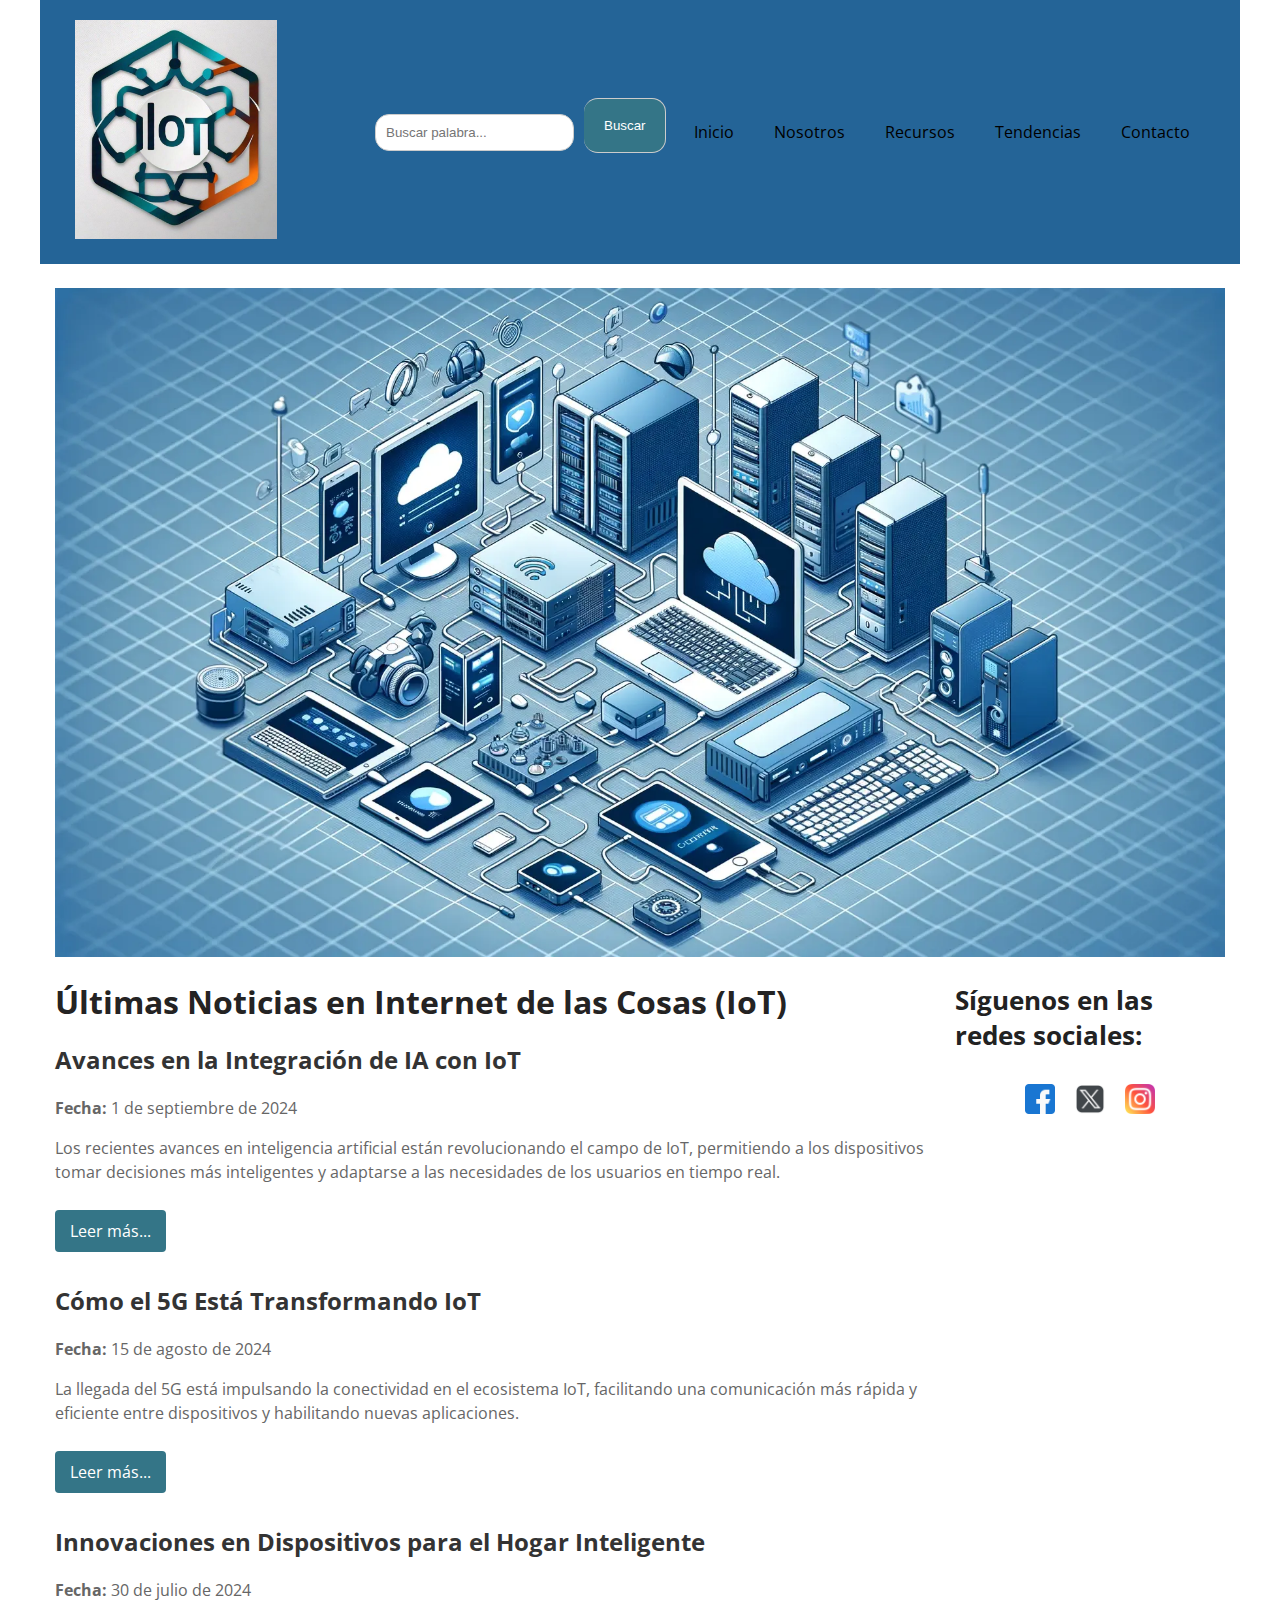
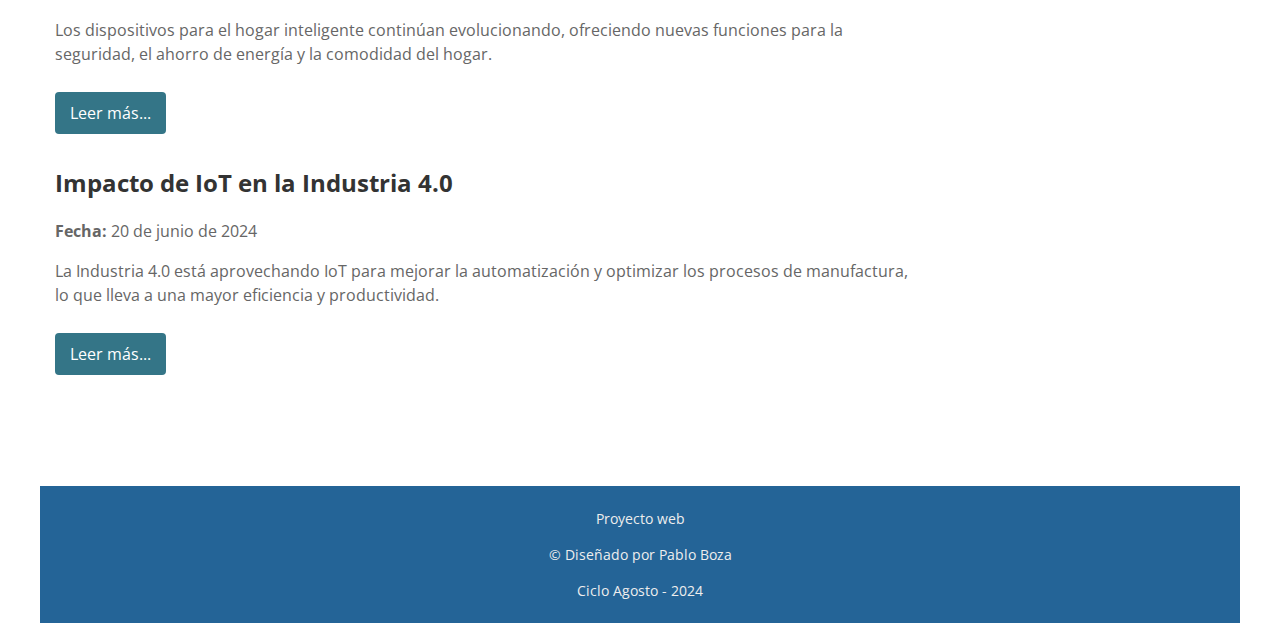
==== commit b8d9da11: "b" ====
--- a/tendencia.html
+++ b/tendencia.html
@@ -18,7 +18,7 @@
                 <button type="submit">Buscar</button>
             </form>
         </div>
-        <div class="ed-item web-60">
+        <div class="ed-item web-50">
             <nav>
                 <ul class="ed-menu web-horizontal web-main-end">
                     <li><a href="index.html">Inicio</a></li>
